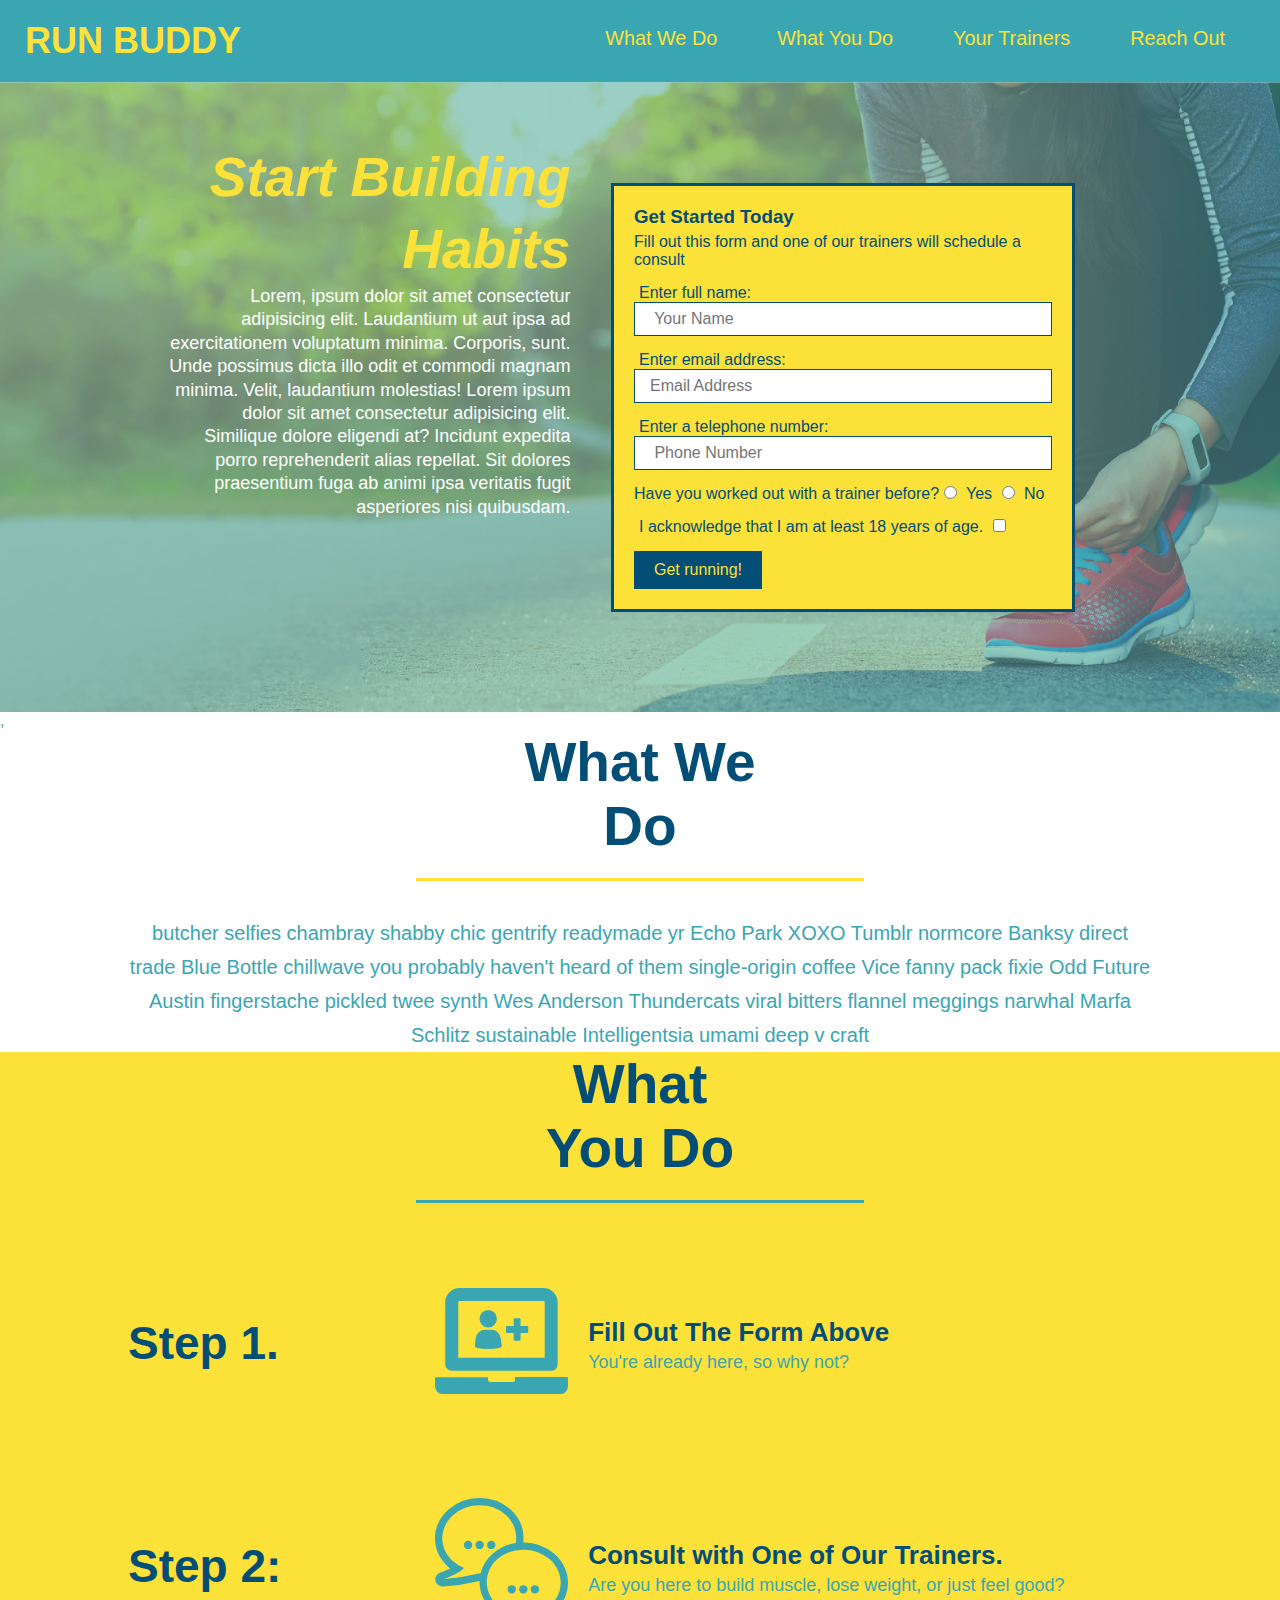
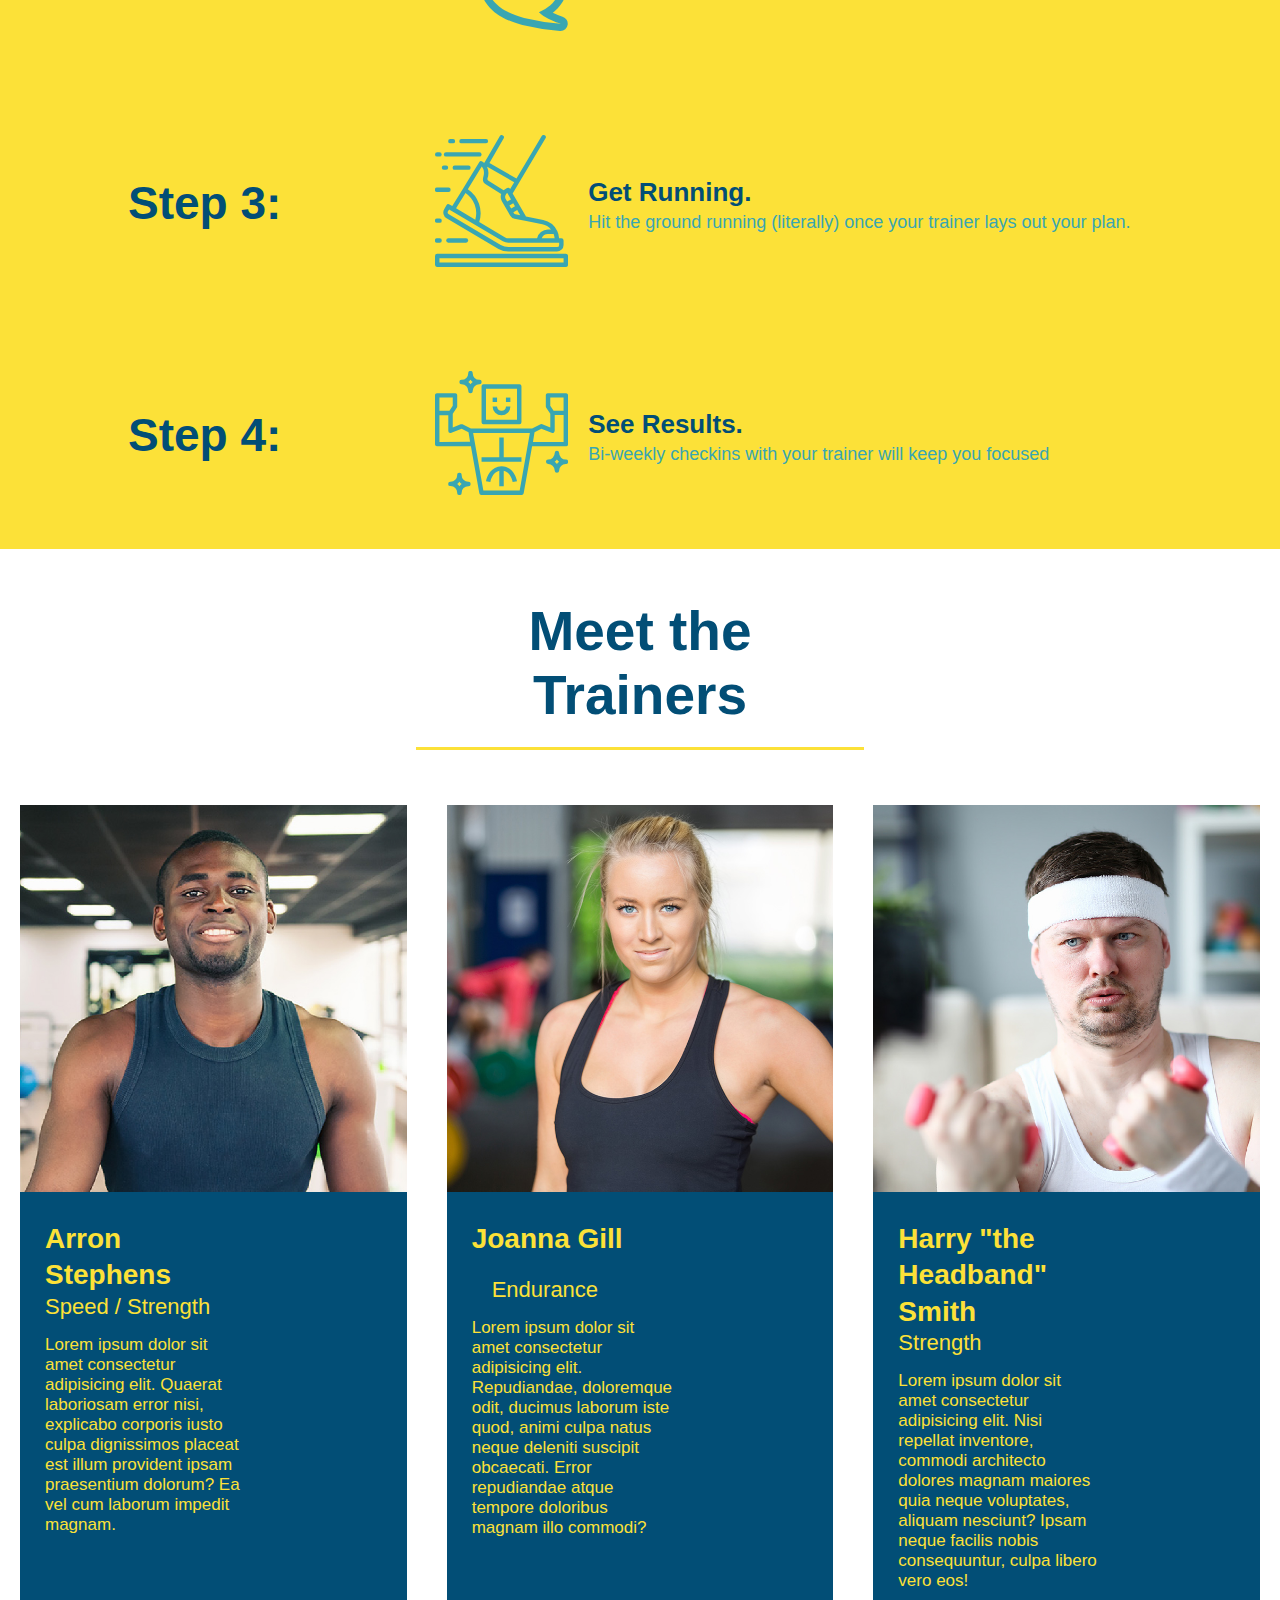
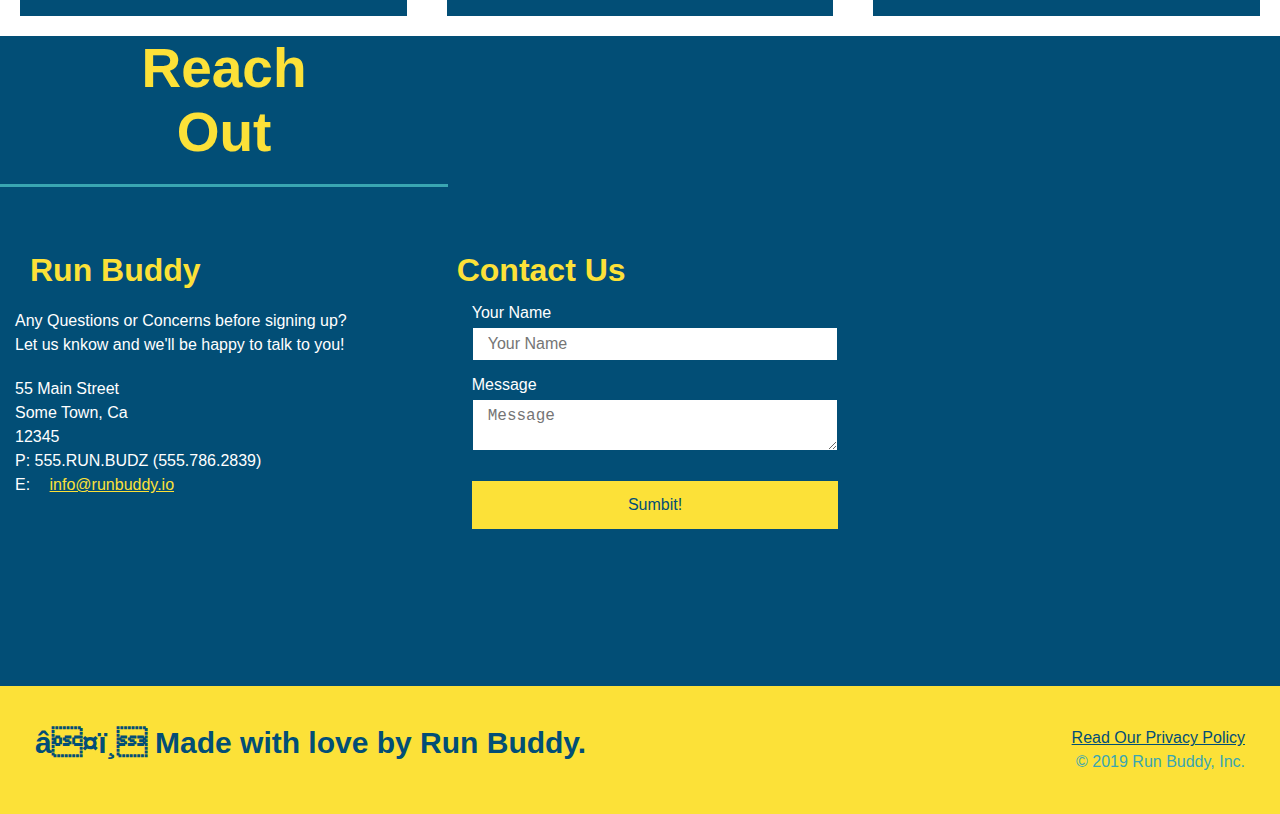
==== index.html @ 7f0b2c59 "finished changes cor CSS" ====
<!DOCTYPE html>

<html lang="en">

<head>

    <link rel="stylesheet" href="./assets/css/style.css" />

    <meta charset="UTF--8" />

    <title>Run Buddy</title>

</head>

<body>

    <!--Navigation-->
    <header>

        <h1> RUN BUDDY</h1>

        <nav>
            
            <ul>

                <!--list item element-->
                <li>
                <!-- Anchor element-->
                     <a href="#what-we-do"> What We Do</a>
                </li>

                <li>
                    <a href="#what-you-do"> What You Do</a>
                </li>

                <li>
                    <a href="#your-trainers">Your Trainers</a>
                </li>
                
                <li>
                    <a href="#reach-out">Reach Out</a>
                </li>

            </ul>

        </nav>

    <!--hero/jumbotron-->
    </header>

    <!--Hero Element-->
    <section class="hero">

            <div class=hero-cta>

                <h2> Start Building Habits</h2> 

                <P>Lorem, ipsum dolor sit amet consectetur adipisicing elit. Laudantium ut aut ipsa 
                    ad exercitationem voluptatum minima. Corporis, sunt. Unde possimus dicta illo odit et commodi magnam minima. Velit, 
                    laudantium molestias! Lorem ipsum dolor sit amet consectetur adipisicing elit. Similique dolore eligendi at? Incidunt
                     expedita porro reprehenderit alias repellat. Sit dolores praesentium fuga ab animi ipsa veritatis fugit asperiores nisi quibusdam.
                </P>

            </div>

        <div class="hero-form">

             <h3>Get Started Today</h3> 

            <p> Fill out this form and one of our trainers will schedule a consult</p>

        <!--Add form element-->
            <formm>

                <label for="name"> Enter full name:</label>

                <input type="text" placeholder=" Your Name" name="name" id="name" class="form-input" required>

                <label for="email">Enter email address:</label>

                <input type="email" placeholder="Email Address" name="email" id="email" class="form-input" required>

                <label for="phone"> Enter a telephone number:</label>

                <input type="tel" placeholder=" Phone Number" name="phone" id="phone"class="form-input" required>
             <p>

                    Have you worked out with a trainer before?
                    <input type="radio" name="trainer-confirm" id="traainer-yes" />
                
                    <label for="trainer-yes">Yes</label>

                    <input type="radio" name="trainer-confirm" id="trainer-no" />

                    <label for="trainer-no">No</label>

            </p>

             <p>
                    
                    <label for="checkbox" >
                    
                    I acknowledge that I am at least 18 years of age.

                    </label>

                    <input type="checkbox" name="18yearsold" id="checkbox" />

            </p>

                <button type="submit">Get running!</button>

            </formm>

        </div>

    </section>
    <!--End of Hero-->


    ,<!--"What we do" section-->
    <section id="what-we-do" class="intro">

        <div class="flex-row">

        <h2 class="section-title primary-border">What We Do</h2>

        </div>

        <div class="flex-row">

            <p> butcher selfies chambray shabby chic gentrify readymade yr Echo Park XOXO Tumblr normcore Banksy direct trade Blue Bottle chillwave you probably haven't heard of them single-origin coffee Vice fanny pack fixie Odd Future Austin fingerstache pickled twee synth Wes Anderson Thundercats viral bitters flannel meggings narwhal Marfa Schlitz sustainable Intelligentsia umami deep v craft
        
            </p>

        </div>
        

    </section>

    <!--"What you do" section-->
    <section id="what-you-do" class="steps">

        <div class="flex-row">

            <h2 class="section-title secondary-border">What You Do</h2>

        </div>  

        <div class="step">

            <h3> Step 1.</h3>

            <div class="step-info">

                <div class="step-img">
                    <img src="./assets/images/step-1.svg" alt="" />
                </div>

                <div class="step-text">
                    <h4>Fill Out The Form Above</h4>

                    <p>You're already here, so why not?</p> 
                </div>

            </div>
        </div>

        <div class="step">

             <h3> Step 2:</h3>

             <div class="step-info">

                <div class="step-img">
                    <img src="./assets/images/step-2.svg" alt="" />
                </div>

                <div class="step-text">

                    <h4>Consult with One of Our Trainers.</h4>

                    <p>Are you here to build muscle, lose weight, or just feel good?</p>
                </div>

            </div>
        </div>

        <div class="step">

            <h3>Step 3:</h3>

            <div class="step-info">

                <div class="step-img">
                    <img src="./assets/images/step-3.svg" alt="" />
                </div>

                <div class="step-text">
                    <h4>Get Running.</h4>
                    <p> Hit the ground running (literally) once your trainer lays out your plan.</p>
                </div>

            </div>
        </div>

        <div class="step">

            <h3>Step 4:</h3> 

            <div class="step-info">

                <div class="step-img">
                     <img src="./assets/images/step-4.svg" alt="" />
                </div>
                
                <div class="step-text">
                    <h4> See Results.</h4>
                    <p>Bi-weekly checkins with your trainer will keep you focused</p>
                </div>

            </div>
        </div>

    </section>

    <!--"meet the Trainers" Section-->
    <section id="your-trainers">

        <div class="flex-row">

             <h2 class="section-title primary-border">Meet the Trainers</h2>

        </div>

        <div class="trainers">
        
                <!--First Trainer-->
                <article class="trainer">

                    <img src="./assets/images/trainer-1.jpg" alt="Arron Stephens in his workout clothes, ready to pump iron" />

                    <div class="trainer-bio">

                        <h3 class="trainer-name"> Arron Stephens</h3>

                        <h4 class="trainer-role"> Speed / Strength</h4>

                        <p>Lorem ipsum dolor sit amet consectetur adipisicing elit. Quaerat laboriosam error nisi, explicabo corporis 
                            iusto culpa dignissimos placeat est illum provident ipsam praesentium dolorum? Ea vel cum laborum impedit magnam.
                        </p>

                    </div>

                </article>

                <article class="trainer">
                <!--Second Trainer--->
                
                <img src="./assets/images/trainer-2.jpg" alt="Joanna Gill cooling off after a workout">

                    <div class="trainer-bio">

                        <h3 class="trainer-name"> Joanna Gill</h3>

                        <h4 class="trainer role">Endurance</h4>

                        <p> Lorem ipsum dolor sit amet consectetur adipisicing elit. Repudiandae, doloremque odit, ducimus laborum iste quod, animi 
                            culpa natus neque deleniti suscipit obcaecati. Error repudiandae atque tempore doloribus magnam illo commodi?
                        </p>

                    </div>

                    

                </article>

                <!--Third Trainer-->
                <article class="trainer">

                    <img src="./assets/images/trainer-3.jpg" alt="Harry Smith wearing a headband and lifting comically small pink weights" />

                    <div class="trainer-bio">

                        <h3 class="trainer-name"> Harry "the Headband" Smith</h3>

                        <h4 class="trainer-role">Strength</h4>

                        <p>
                            Lorem ipsum dolor sit amet consectetur adipisicing elit. Nisi repellat inventore, commodi architecto dolores magnam maiores
                            quia neque voluptates, aliquam nesciunt? Ipsam neque facilis nobis consequuntur, culpa libero vero eos!
                        </p>
            
                    </div>

                </article>

        </div>        

            </section>

    <!--"reach out" section-->


    <section id="reach-ouut" class="contact">

     <h2 class="section-title secondary-border">Reach Out</h2>

        <div class="contact-info">

            <div>

                <h3>Run Buddy</h3>
                <p> Any Questions or Concerns before signing up?
                <br/>
                Let us knkow and we'll be happy to talk to you!
                </p>

                <address id="reach-out">

                55 Main Street <br/>
                 Some Town, Ca <br/>
                12345 <br/>
                 P: 555.RUN.BUDZ (555.786.2839)<br/>
                 E: <a href="mailto:info@runbuddy.io">info@runbuddy.io</a>
                
                </address>

            </div>

            <div class="contact-form">
                <h3>Contact Us</h3>
                <form>
                    <Label for="contact-name">Your Name</Label>                      
                    <input type="text" id="contact-name" placeholder="Your Name">

                    <label for="contact-message">Message</label>
                    <textarea id="contact-messae" placeholder="Message"></textarea>
                    
                    <button type="submit">Sumbit!</button>

                </form>

            </div>

            <div>
                
            <iframe src="https://www.google.com/maps/embed?pb=!1m18!1m12!1m3!1d3147.108155837424!2d-120.42364418489662!3d37.92790367973187!2m3!1f0!2f0!3f0!3m2!1i1024!2i768!4f13.1!3m3!1m2!1s0x8090c49129b6ac57%3A0xb56c7eb95a2cd8bd!2sMain%20St%2C%20California%2095327!5e0!3m2!1sen!2sus!4v1603903522356!5m2!1sen!2sus"  frameborder="0" style="border:0;" allowfullscreen="" aria-hidden="false" tabindex="0"></iframe>
                
            </div>

         </div>

    </section>
</div>
    
    <!--footer-->
    <footer class="footer">

        <h2>❤️ Made with love by Run Buddy.</h2>

        <div>
            
            <a href="./privacy-policy.html">Read Our Privacy Policy</a><br />
            &copy; 2019 Run Buddy, Inc.

        </div>

    </footer>



</body>

</html>
---- assets/css/style.css ----
*{
    margin:0;
    padding:0;
    box-sizing: border-box;
}

body {/* more on this crazy alphanumerical value in a minute! */
    color: #39a6b2;
    font-family: Arial, Helvetica, sans-serif;}

header {
    padding:20px 25px;
    background-color: #39a6b2;
    display: flex;
    justify-content: space-between;
    flex-wrap:  wrap;}

header h1 {
    font-weight: bold;
    font-size: 36px;
    color: #fce138;
    margin: 0;}


header a{
    text-decoration:none; /* prevents the underlining of text */
    color:#fce138;}

header nav {
    margin: 7px 0;}

header nav ul{
    display: flex;
    flex-wrap:wrap;
    justify-content: space-between;
    align-items: center;
    list-style: none;
}

 header nav ul li a{
     margin:0 30px;
     font-weight: lighter;
     font-size: 1.55vw}   

footer {
         background: #fce138;
         width: 100%;
         padding: 40px 35px;
         display: flex;
         justify-content: space-between;
         flex-wrap: wrap;
         }


footer h2{
    color:#024e76;
    font-size:30px;
    margin:0;}

footer div{
    line-height: 1.5;
    text-align: right;}

footer a {
    color: #024e76;}

/* Hero style sheet start*/
.hero {
    padding: 60px;
    background-image: url("../images/hero-bg.jpg");
    background-size: cover;
    background-position: center;
    display: flex;
    justify-content: center;
    flex-wrap: wrap;}
    
.hero-cta {
    width: 35%;
    text-align: right;
    color: #fff;
    font-size: 18px;
    line-height: 1.3;
}

.hero-cta h2{
    font-style: italic;
    font-size:  55px;
    color:#fce138;
}

.flex-row{
    display:flex;
}

.hero-form{
  border: 3px solid #024e76;
  background-color: #fce138;
  padding: 20px;
  color: #024e76;
  width: 40%;
  margin: 3.5%}

.hero-form-h3{
    font-size: 24px;
    margin: 0;}

.hero-form p{
    margin:5px 0 15px 0;}

.hero-form label{
    margin:0 5px;}

.form-input{
    border: 1px solid #024e76;
    display: block;
    padding: 7px 15px;
    font-size: 16px;
    color: 024e76;
    width: 100%;
    margin-bottom: 15px;}

    .hero-form button {
        color:#fce138;
        background-color: #024e76;
        border: none;
        padding: 10px 20px;
        font-size: 16px;}


/*Hero style End*/


.intro p{
    line-height: 1.7;
    color: #39a6b2;
    width: 80%;
    font-size: 20px;
    margin: 0 auto;
    text-align: center;
}

.steps {
    background: #fce138;
}

.section-title {
    font-size:55px;
    color:#024e76;
    margin-bottom: 35px;
    padding: 0 100px 20px 100px;
    padding-bottom: 20px;
    text-align: center;
    margin: 0 auto 35px auto;
    display: inline-block;
    border-bottom: 3px solid;
    width: 35%;
}

.section-title h2{
    text-align: center;
}


.primary-border {
    border-color:#fce138;

}

.secondary-border {
    border-color: #39a6b2;
}

.step{
    margin: 50px auto;
    padding-bottom: 50px;
    width: 80%;
    border-bottom: 50px;
    display: flex;
    flex-wrap: wrap;
    align-items: center;
    justify-content: space-between;
}

.step-info{
    flex: 2 70%;
    display: flex;
    flex-wrap: wrap;
    align-items: center;
}

.step-img {
    flex:1 12%;
    margin-right: 20px;
}

.step-img img {
    max-width: 100%;
}

.step-text{
    flex: 12;
}

.step h3 {
    color: #024e76;
    font-size: 46px;
    flex: 1 30%;
}

.step-text p{
    color: #39a6b2;
    font-size: 18px;
}

.step-text h4 {
    font-size: 26px;
    line-height: 1.5;
    color: #024e76;
}


.trainers{
    width: 100%;
    margin: 0 auto;
    display: flex;
    flex-wrap: wrap;
    justify-content: space-around;
}


.trainer {
    margin: 20px;
    background: #024e76;
    color: #fce138;
    flex: 1;
}

.trainer img {
    width: 100%;

}

.trainer-bio {
    padding: 25px;
    width: 65%;

}

.text-left {
    text-align: left;
}

.text-right {
    text-align: right;
}

.trainer-bio h3 {
    font-size: 28px;
    line-height: 1.3;
}

.trainer-bio h4 {
        font-weight: lighter;
        font-size: 22px;
        margin-bottom: 15px;
}

.trainer-bio p{
        font-size: 17px;
}
/* REACH OUT STYLES START */

.contact {
    background: #024e76;
}

.contact h2 {
    color:#fce138;
}

.contact-info{
    display: flex;
    justify-content: space-between;
    flex-wrap: wrap;
}

.contact-info  * {
    flex: 1;
    margin: 15px;
}


.contact-info iframe {
        height: 400px;

}

.contact-info div{
    color: white;
}

.contact-info h3 {
    color:#fce138;
    font-size: 32px;
}

.contact-info p, .contact-info address {
    margin: 20px 0;
    line-height: 1.5;
    font-size: 16px;
    font-style: normal;
}

.contact-form input, .contact-form textarea{
        border: 1px solid #024e76;
        display: block;
        padding: 7px 15px;
        font-size: 16px;
        color: #024e76;
        width: 100%;
        margin-bottom: 15px;
        margin-top: 5px;
}

.contact-form button {
    width: 100%;
    border: none;
    background: #fce138;
    color: #024e76;
    text-align: center;
    padding: 15px 0;
    font-size: 16px;
    

}


.contact-info a {
    color:#fce138;
}



/* REACHO OUT STYLES END*/
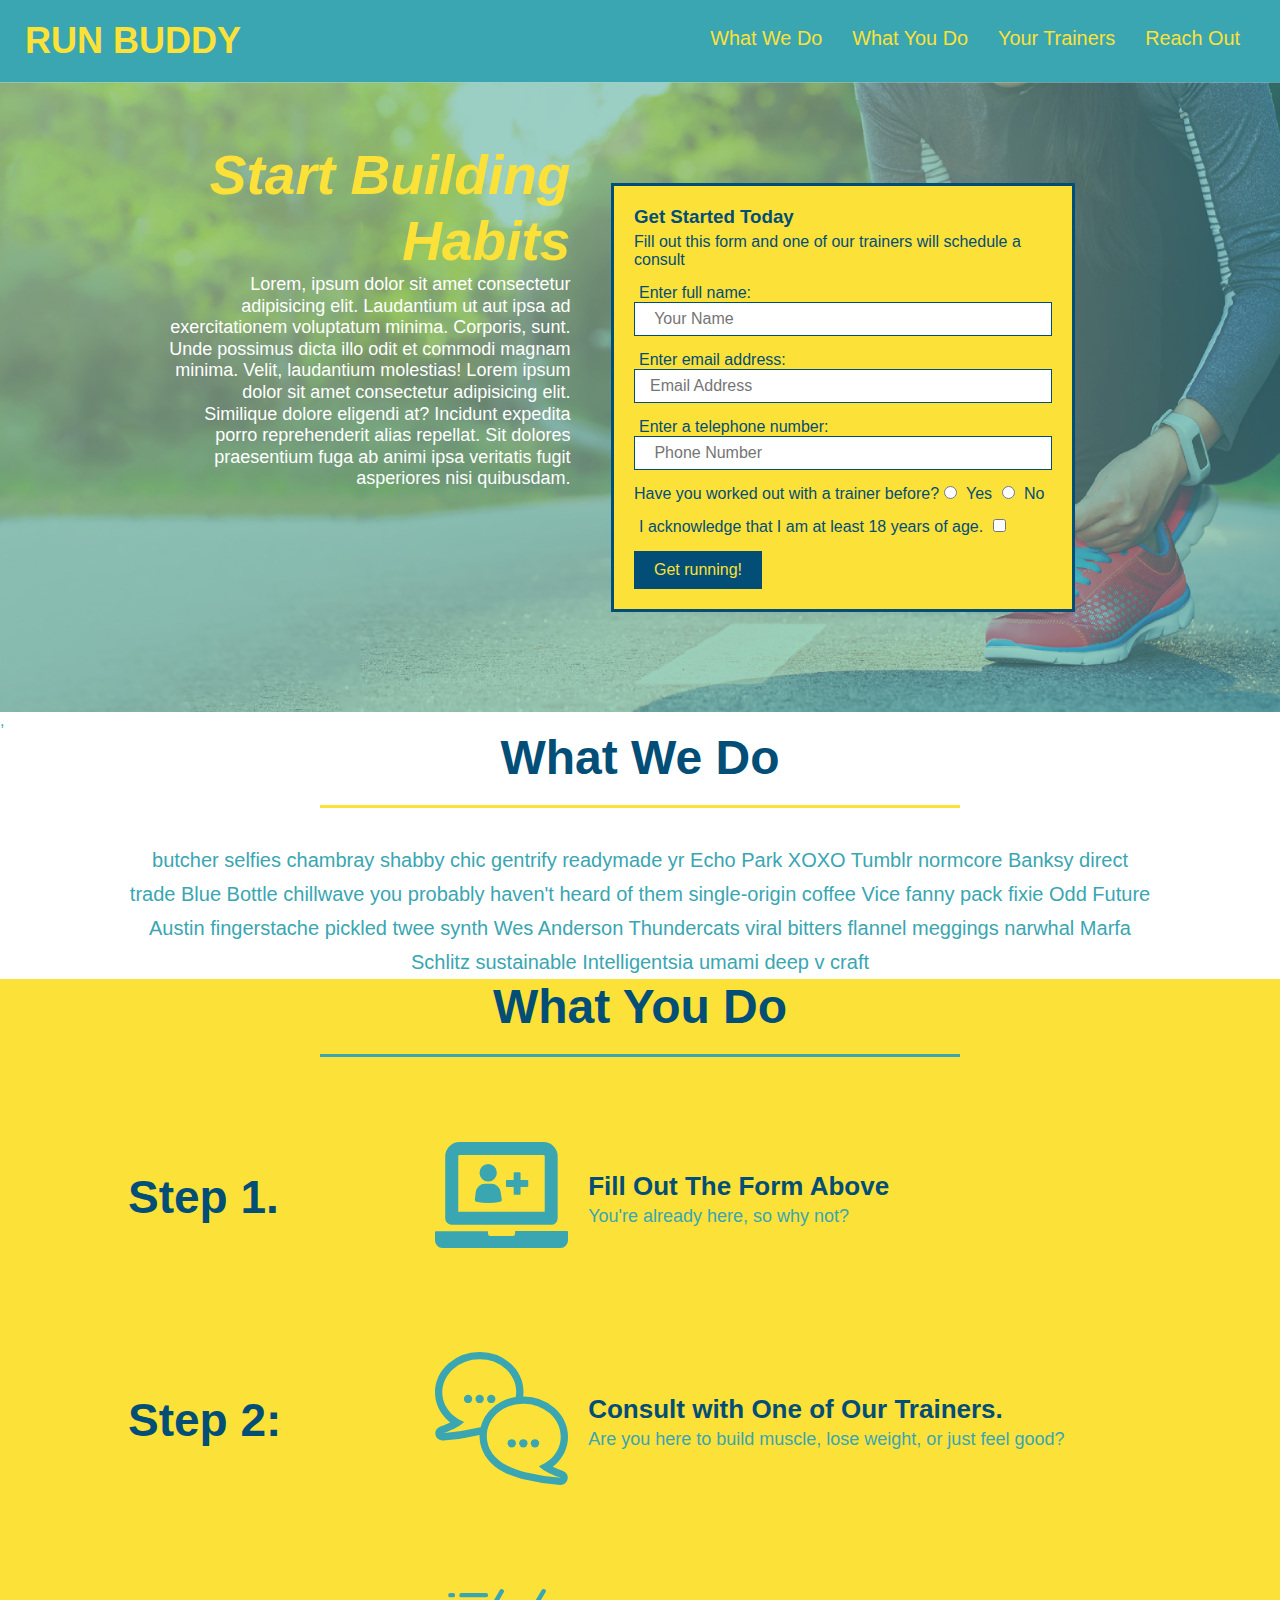
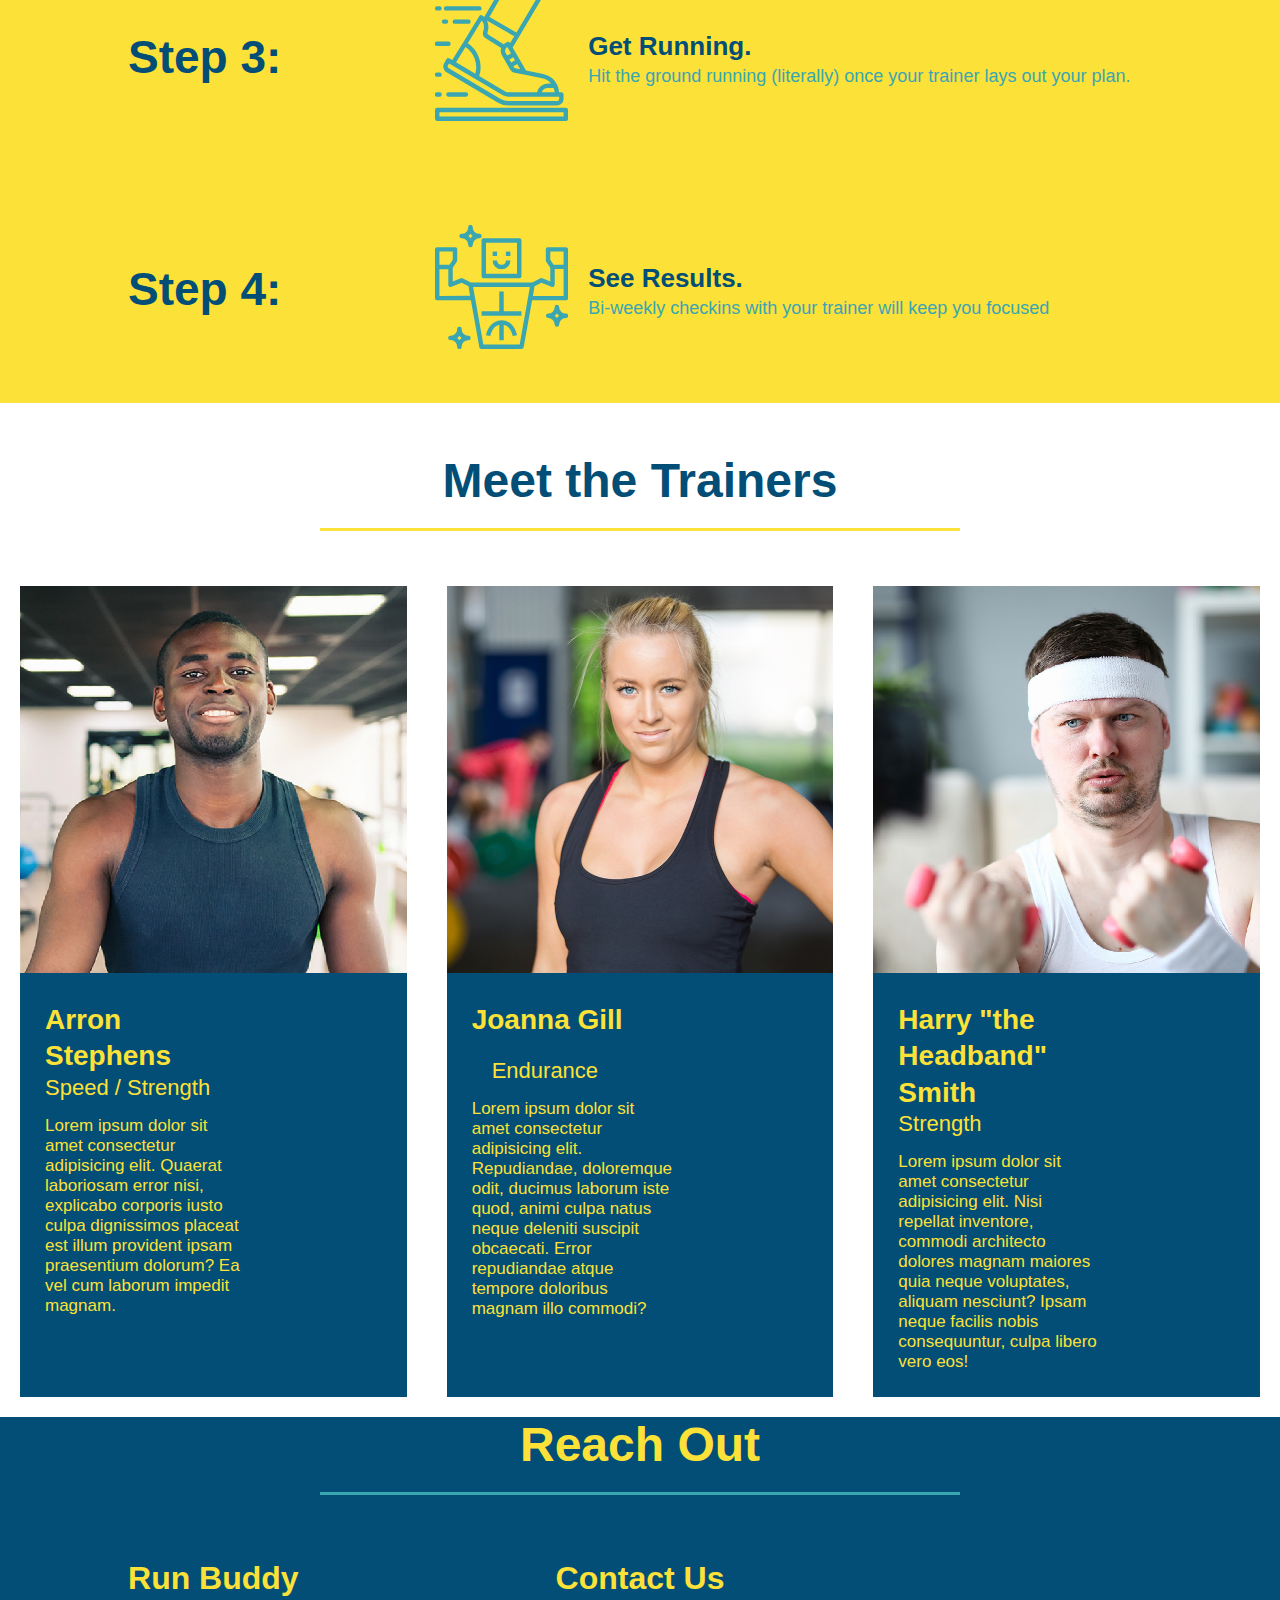
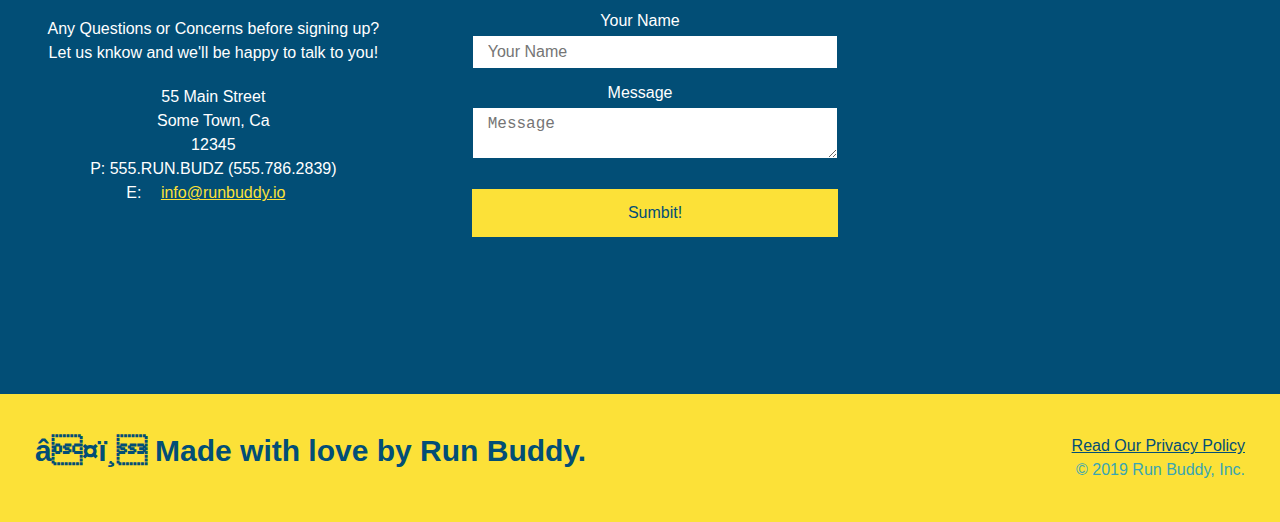
==== commit deb74e39: "Now formated for phones" ====
--- a/index.html
+++ b/index.html
@@ -7,6 +7,9 @@
     <link rel="stylesheet" href="./assets/css/style.css" />
 
     <meta charset="UTF--8" />
+
+    <meta name="viewport" content="width=device-width, initial-scale=1.0" >
+    
 
     <title>Run Buddy</title>
 
@@ -304,7 +307,7 @@
 
     <section id="reach-ouut" class="contact">
 
-     <h2 class="section-title secondary-border">Reach Out</h2>
+        <h2 class="section-title secondary-border">Reach Out</h2>
 
         <div class="contact-info">
 
--- a/assets/css/style.css
+++ b/assets/css/style.css
@@ -38,7 +38,7 @@
 }
 
  header nav ul li a{
-     margin:0 30px;
+     padding: 10px 15px;
      font-weight: lighter;
      font-size: 1.55vw}   
 
@@ -72,14 +72,15 @@
     background-position: center;
     display: flex;
     justify-content: center;
-    flex-wrap: wrap;}
+    flex-wrap: wrap;
+    align-items: flex-start}
     
 .hero-cta {
     width: 35%;
     text-align: right;
     color: #fff;
     font-size: 18px;
-    line-height: 1.3;
+    line-height: 1.2;
 }
 
 .hero-cta h2{
@@ -144,7 +145,7 @@
 }
 
 .section-title {
-    font-size:55px;
+    font-size:48px;
     color:#024e76;
     margin-bottom: 35px;
     padding: 0 100px 20px 100px;
@@ -153,13 +154,8 @@
     margin: 0 auto 35px auto;
     display: inline-block;
     border-bottom: 3px solid;
-    width: 35%;
-}
-
-.section-title h2{
-    text-align: center;
-}
-
+    width: 50%;
+}
 
 .primary-border {
     border-color:#fce138;
@@ -272,10 +268,12 @@
 
 .contact {
     background: #024e76;
+    text-align: center;
 }
 
 .contact h2 {
     color:#fce138;
+    text-align: center; /* I added this to fix Reach out not being centered. Its not firing from section title for some reason*/
 }
 
 .contact-info{
@@ -334,11 +332,120 @@
 
 }
 
-
 .contact-info a {
     color:#fce138;
 }
 
 
-
-/* REACHO OUT STYLES END*/+/* Media Queries*/
+
+/* 980*/
+@media screen and (max-width: 980px) {
+    header{
+        padding: bottom 0;justify-content: center;
+
+}
+
+header h1{ 
+    width:100%;
+    text--align: center;
+}
+
+header nav ul{
+    margin-top: 20px;
+    width: 100%;
+    justify-content: center;
+
+}
+
+header nav ul li a{
+    font-size:20px;
+
+}
+
+footer h2, footer div{
+    text-align: center;
+    width: 100%;
+}
+
+.hero-cta, .hero-form{
+    width: 100%;
+}
+
+.hero-cta{ 
+    text-align: center;
+
+}
+
+.section-title {
+    width: 80%;
+}
+
+.trainer {
+    flex: 0 70%;
+}
+
+.contact-info iframe{
+    flex: 1 100%;
+}}
+
+/*768*/
+@media screen and (max-width: 768px) {
+    section {
+        padding : 30px 15px;
+    }
+
+    .step h3 {
+        flex: 1 100%;
+        text-align: center;
+    }
+
+    .step-info{
+        flex: 2 100%;
+        text-align: center;
+        justify-content: center;
+    }
+
+    .step-img{
+        flex: 0 32%;
+        margin-right: 0;
+        margin-top: 15px;
+        margin-bottom: 15px;
+    }
+
+    .step-text{
+        flex: 100%;
+    }
+}
+
+
+
+@media screen and (max-width: 575px) {
+    .hero-form button {
+        width: 100%;
+      }
+    
+      .section-title {
+        width: 95%;
+      }
+    
+      .intro p {
+        width: 100%;
+      }
+    
+      .trainer {
+        flex: 0 100%;
+      }
+    
+      .contact-info {
+        text-align: center;
+      }
+    
+      .contact-info > * {
+        flex: 0 100%;
+      }
+
+      .contact-form {
+        order: 3;
+      }
+    }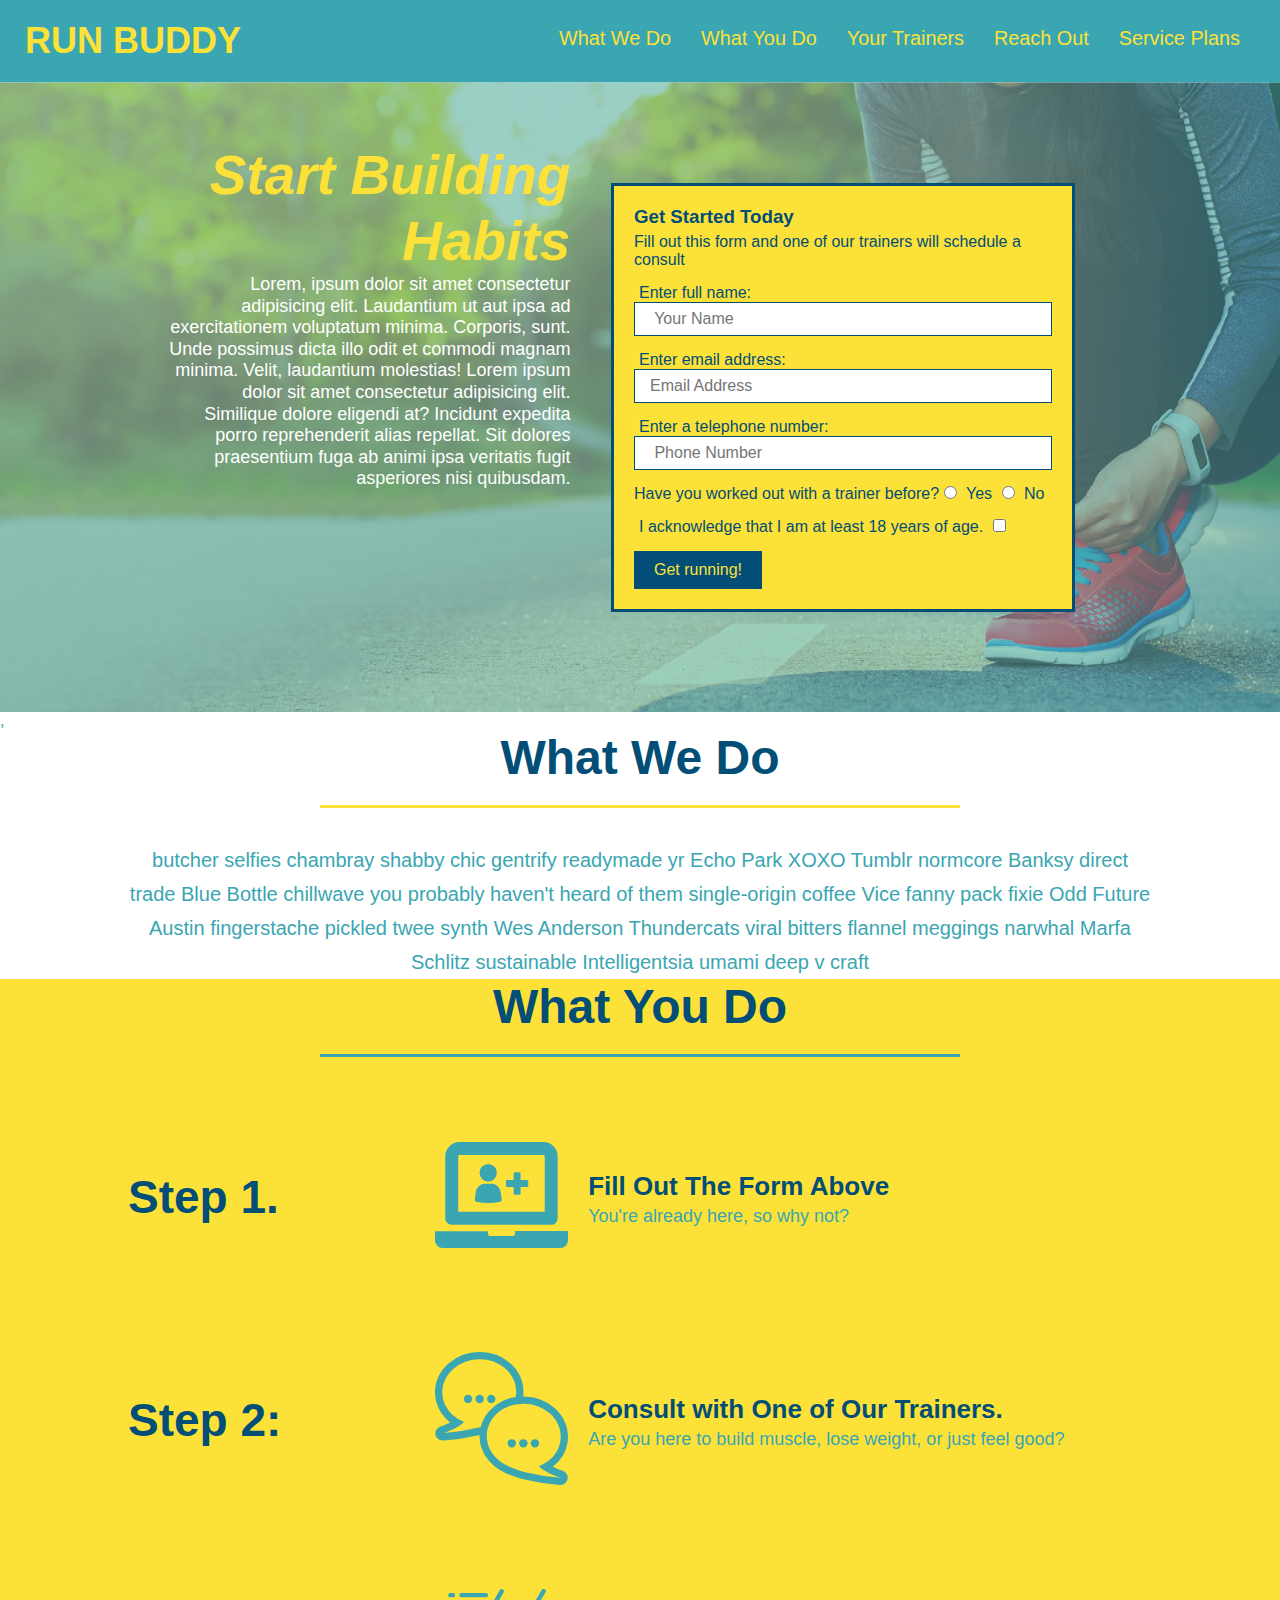
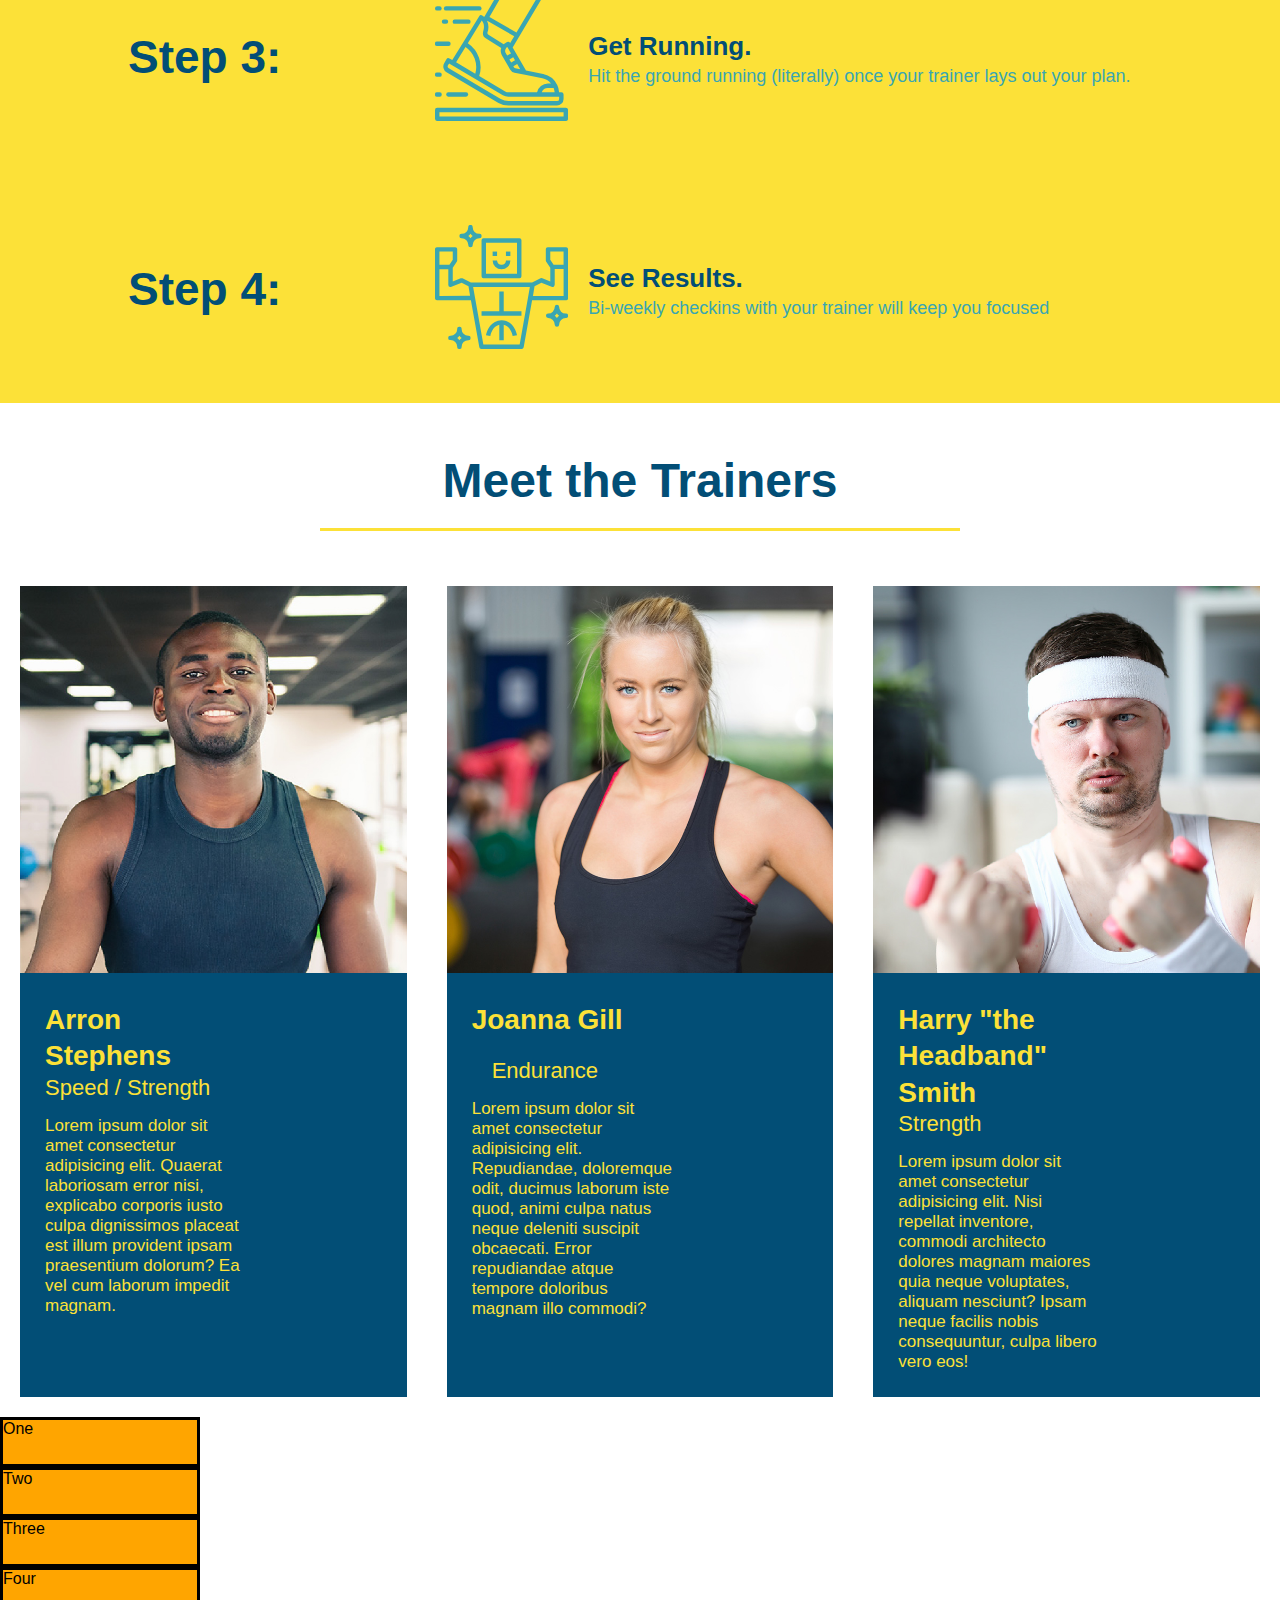
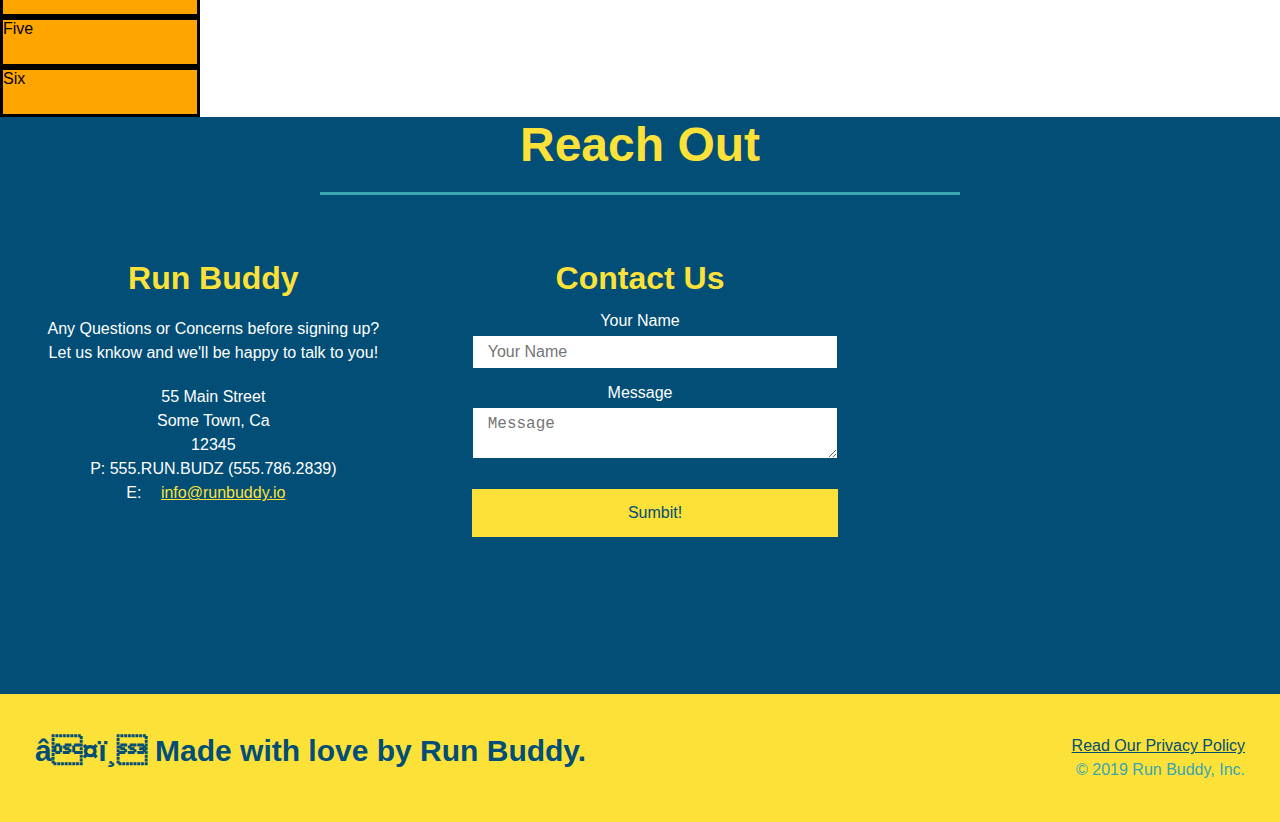
==== commit 747b1b5b: "added Grid example" ====
--- a/index.html
+++ b/index.html
@@ -42,6 +42,10 @@
                 
                 <li>
                     <a href="#reach-out">Reach Out</a>
+                </li>
+
+                <li>
+                    <a href="#service-plans">Service Plans</a>
                 </li>
 
             </ul>
@@ -303,7 +307,24 @@
             </section>
 
     <!--"reach out" section-->
-
+<!--CSS Grid -->
+
+<section id="service-plans" class="services">
+
+<div class="service-grid-container">
+    
+        <div class="service-grid-item">One</div>
+        <div class="service-grid-item">Two</div>
+        <div class="service-grid-item">Three</div>
+        <div class="service-grid-item">Four</div>
+        <div class="service-grid-item">Five</div>
+        <div class="service-grid-item">Six</div>
+
+</div>
+
+
+
+</section>
 
     <section id="reach-ouut" class="contact">
 
--- a/assets/css/style.css
+++ b/assets/css/style.css
@@ -336,6 +336,22 @@
     color:#fce138;
 }
 
+/*CSS Grid*/
+.service-grid-container{
+    display:grid;
+}
+
+.service-grid-item {
+    width: 200px;
+    height: 50px;
+    background-color: orange;
+    border: solid;
+    color: black;
+    
+}
+
+/* End of Grid*/
+
 
 /* Media Queries*/
 
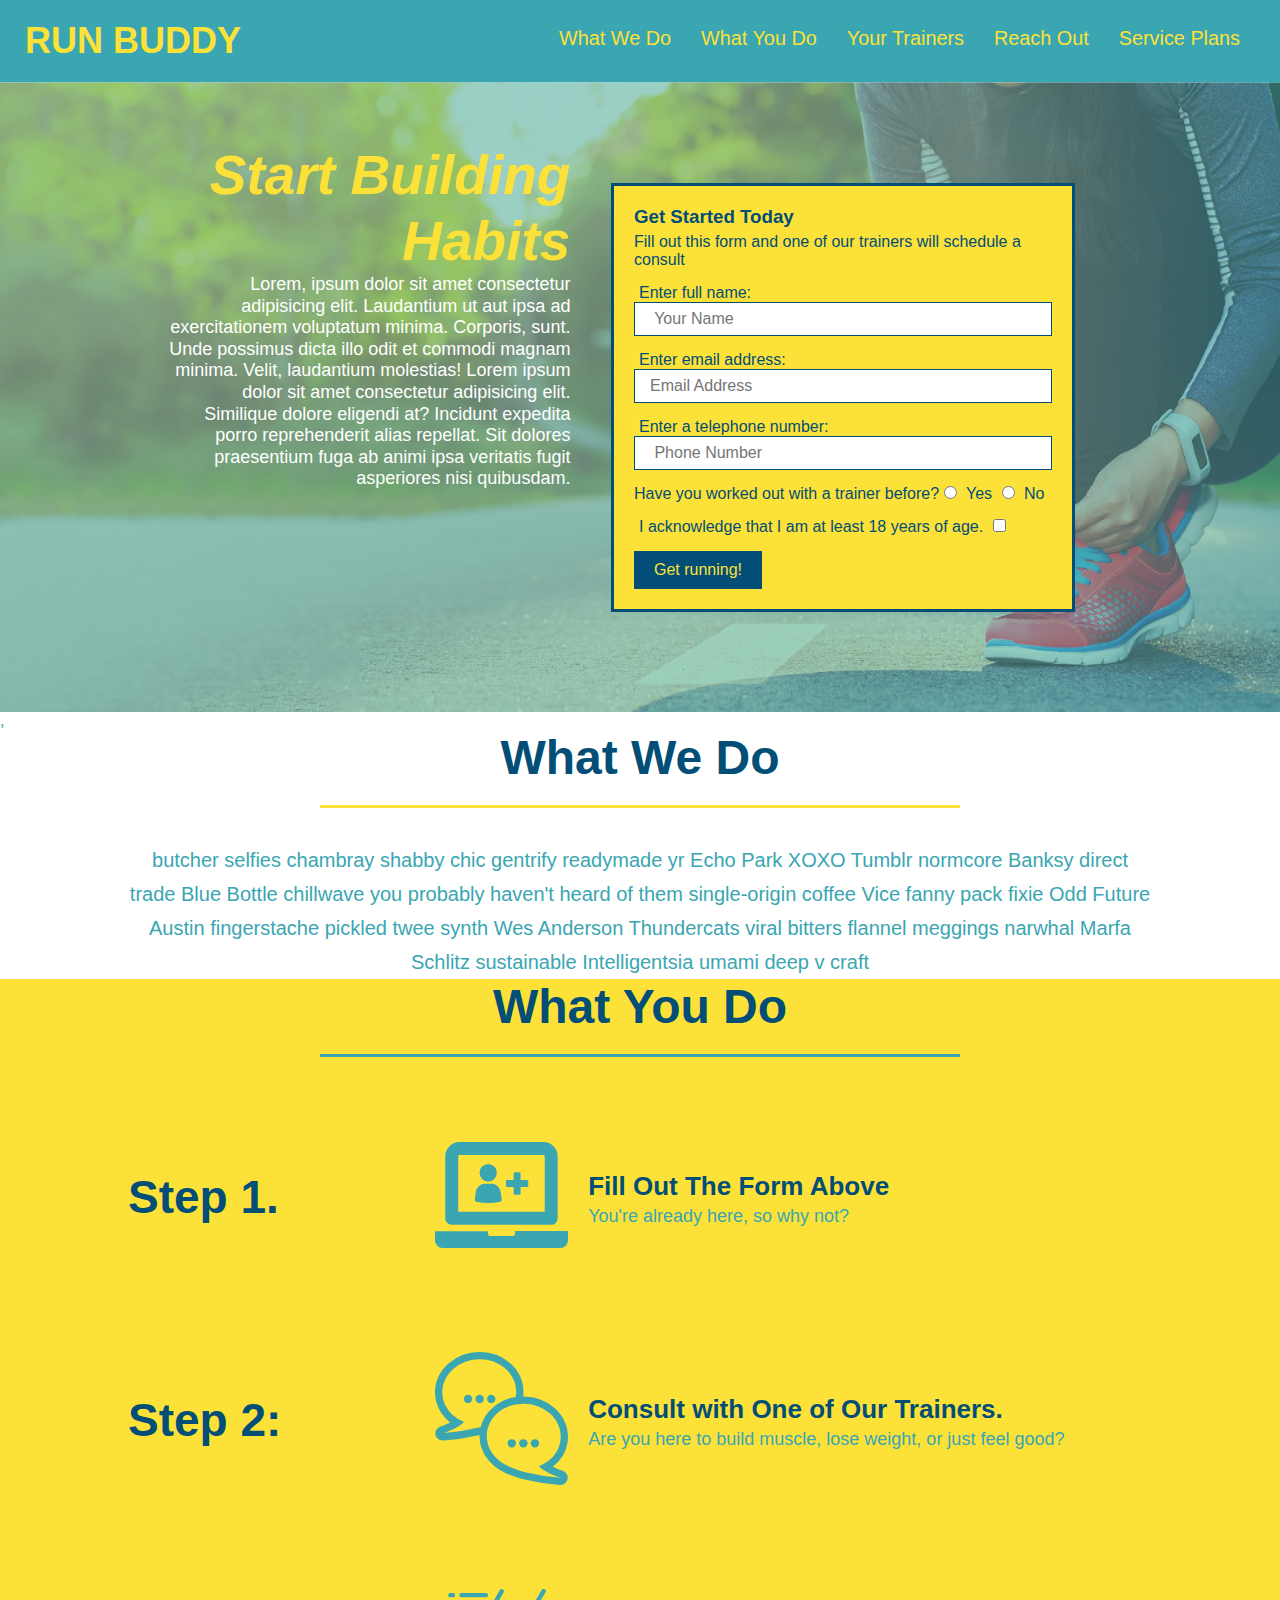
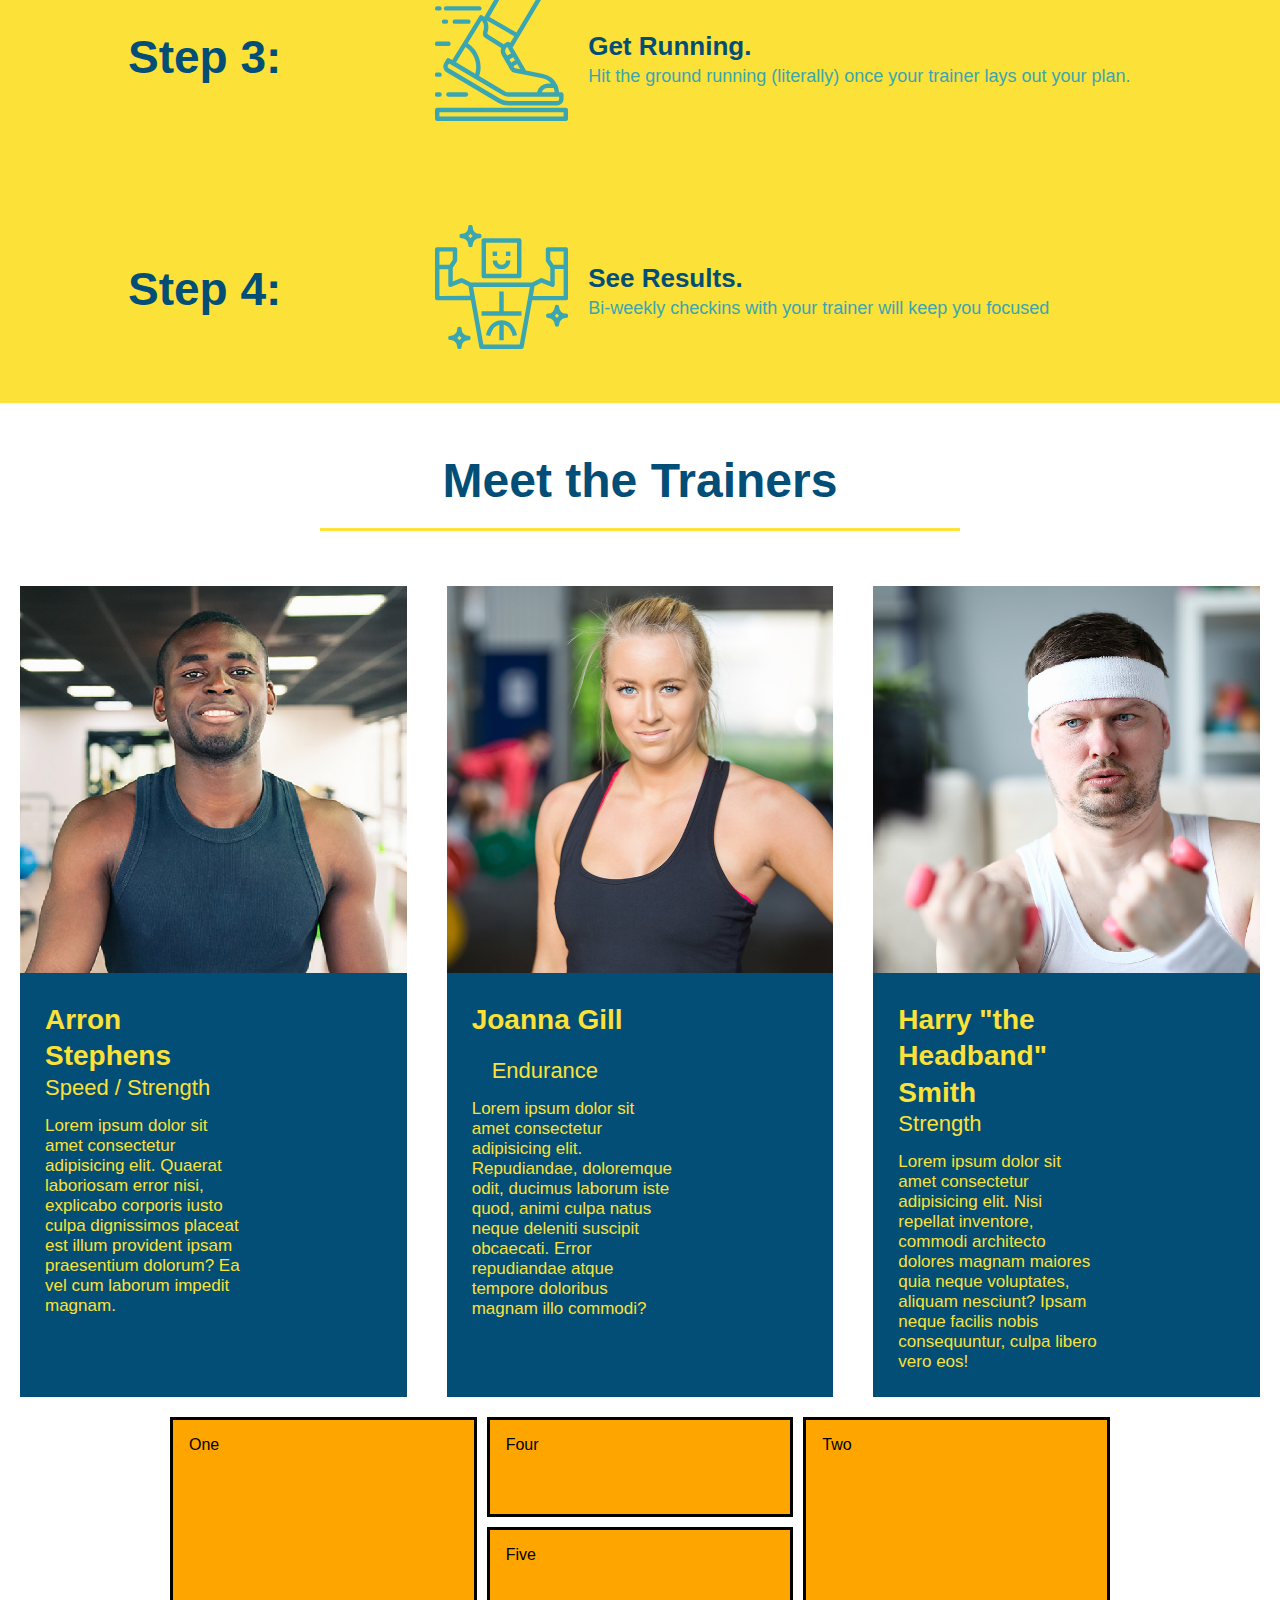
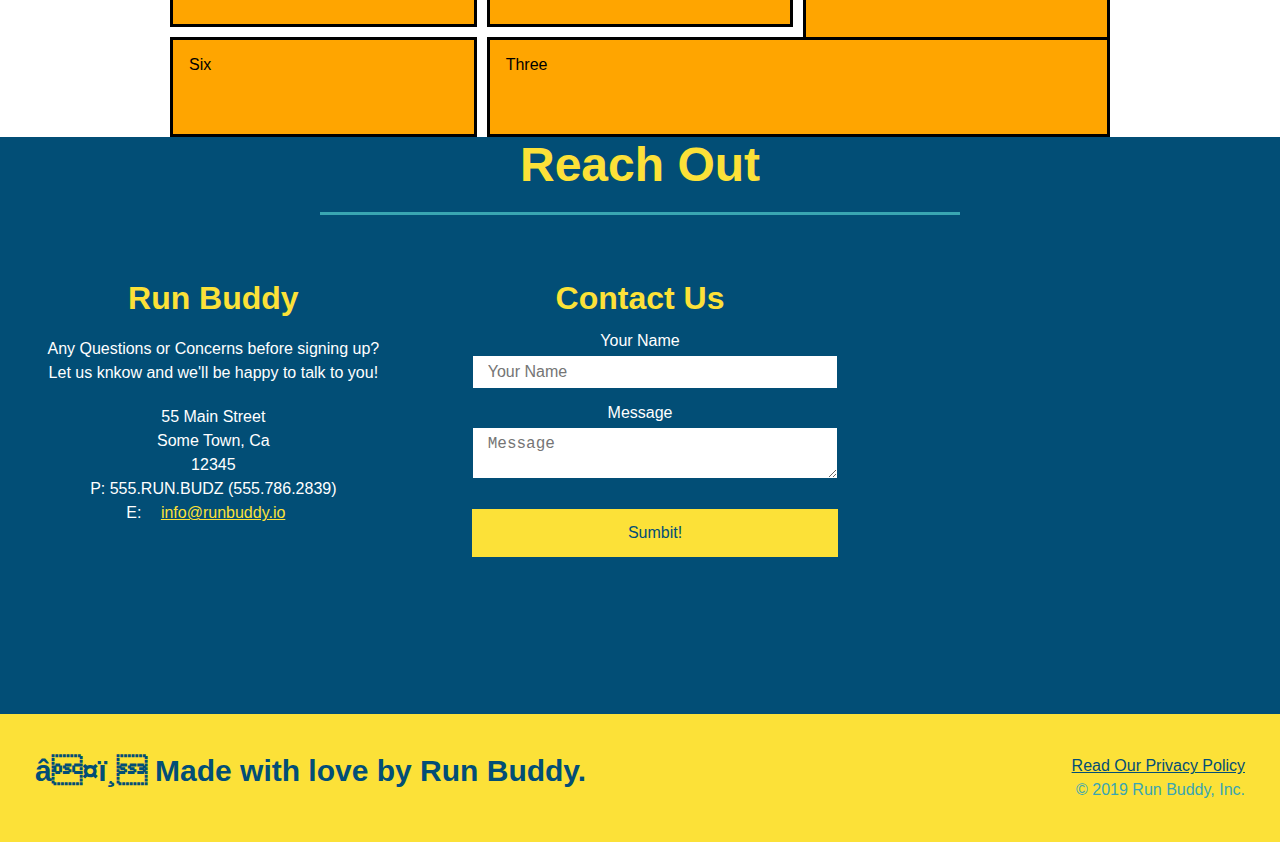
==== commit 4fb8e8d6: "example of grid" ====
--- a/index.html
+++ b/index.html
@@ -312,13 +312,13 @@
 <section id="service-plans" class="services">
 
 <div class="service-grid-container">
-    
-        <div class="service-grid-item">One</div>
-        <div class="service-grid-item">Two</div>
-        <div class="service-grid-item">Three</div>
-        <div class="service-grid-item">Four</div>
-        <div class="service-grid-item">Five</div>
-        <div class="service-grid-item">Six</div>
+
+        <div class="service-grid-item box1">One</div>
+        <div class="service-grid-item box2">Two</div>
+        <div class="service-grid-item box3">Three</div>
+        <div class="service-grid-item box4">Four</div>
+        <div class="service-grid-item box5">Five</div>
+        <div class="service-grid-item box6">Six</div>
 
 </div>
 
--- a/assets/css/style.css
+++ b/assets/css/style.css
@@ -338,17 +338,41 @@
 
 /*CSS Grid*/
 .service-grid-container{
-    display:grid;
+   max-width: 940px;
+   margin: 0 auto;
+   display: grid;
+   grid-template-columns: repeat(3, 1fr);
+   grid-template-rows: repeat(3, 100px);
+   grid-gap: 10px;
+
+
 }
 
 .service-grid-item {
-    width: 200px;
-    height: 50px;
     background-color: orange;
     border: solid;
+    padding: 1em;
     color: black;
-    
-}
+
+}
+
+.box1{
+    grid-column: 1/ span 1;
+    grid-row: 1/ span 2;
+}
+
+.box2 {
+    grid-column: 3/4;
+    grid-row: 1/-1;
+
+}
+
+.box3{
+    grid-column: 2/ span 2;
+    grid-row: 3/ span 1;
+}
+
+
 
 /* End of Grid*/
 
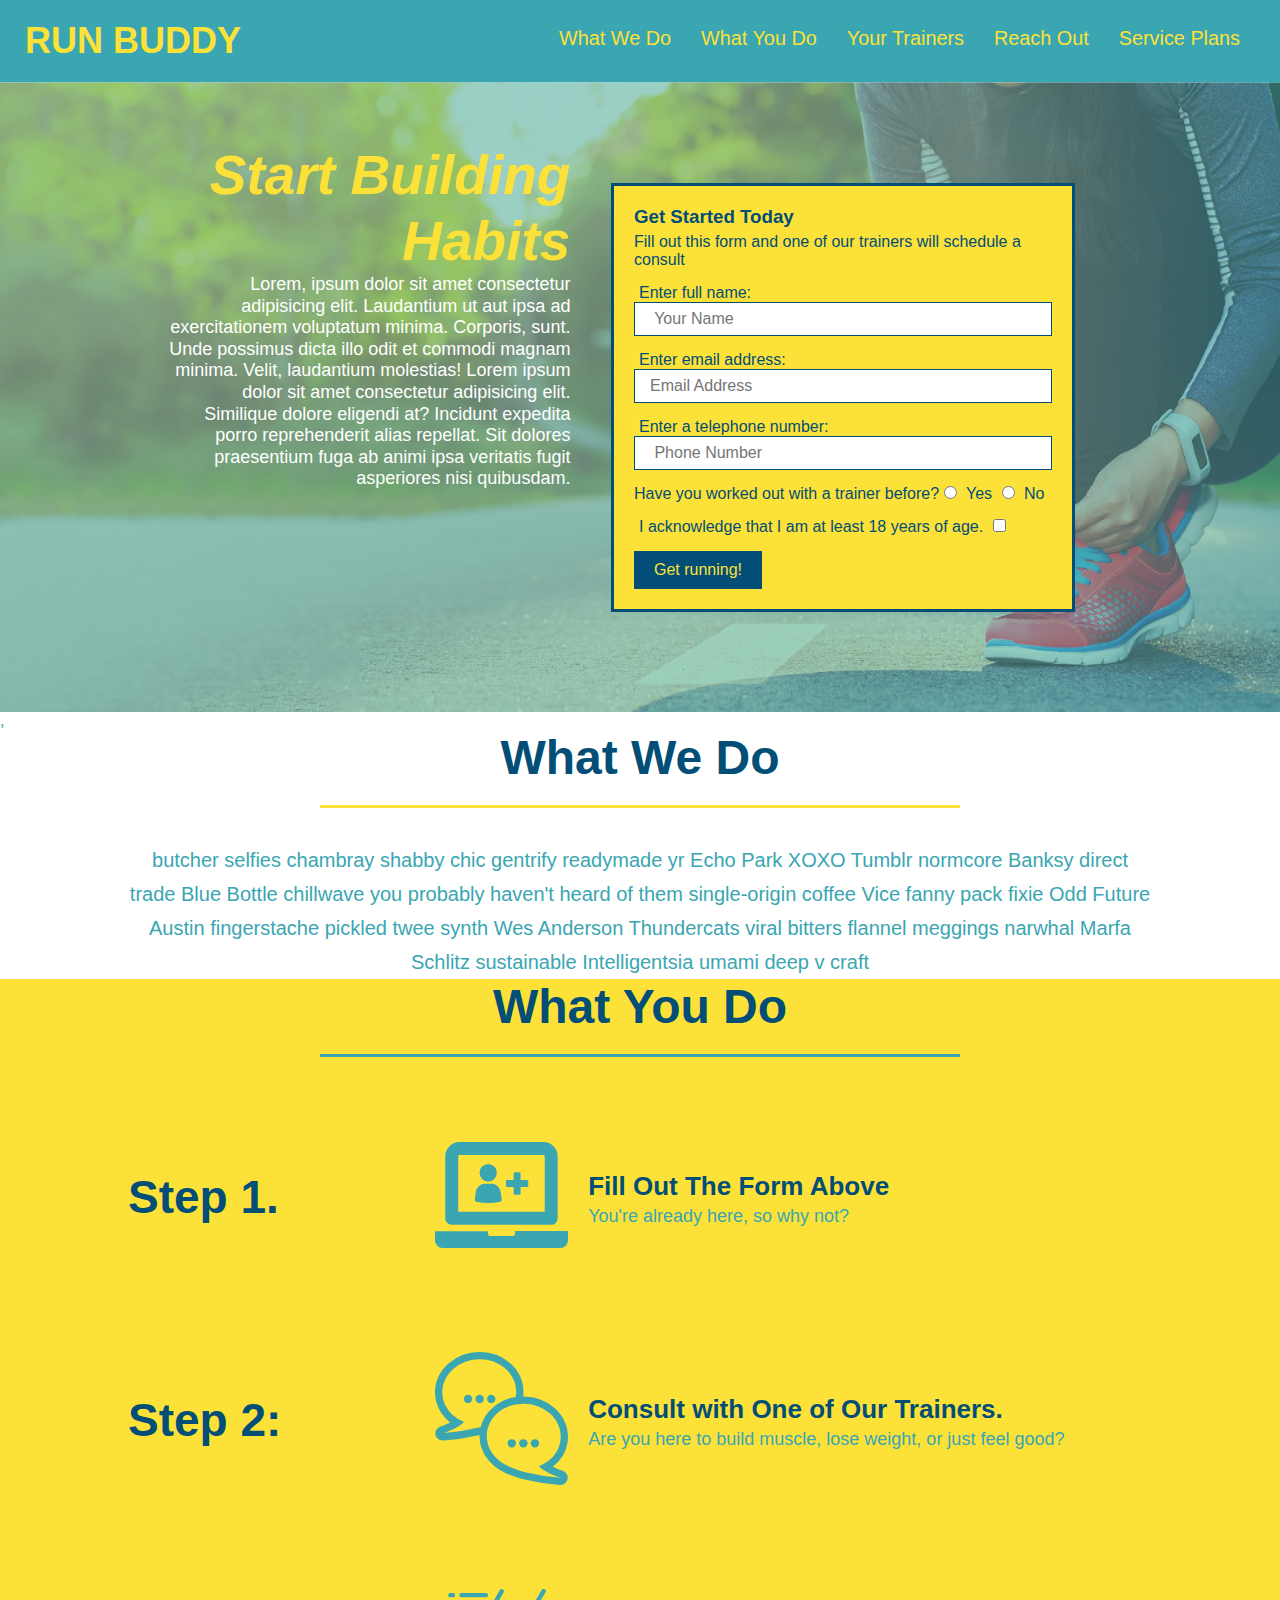
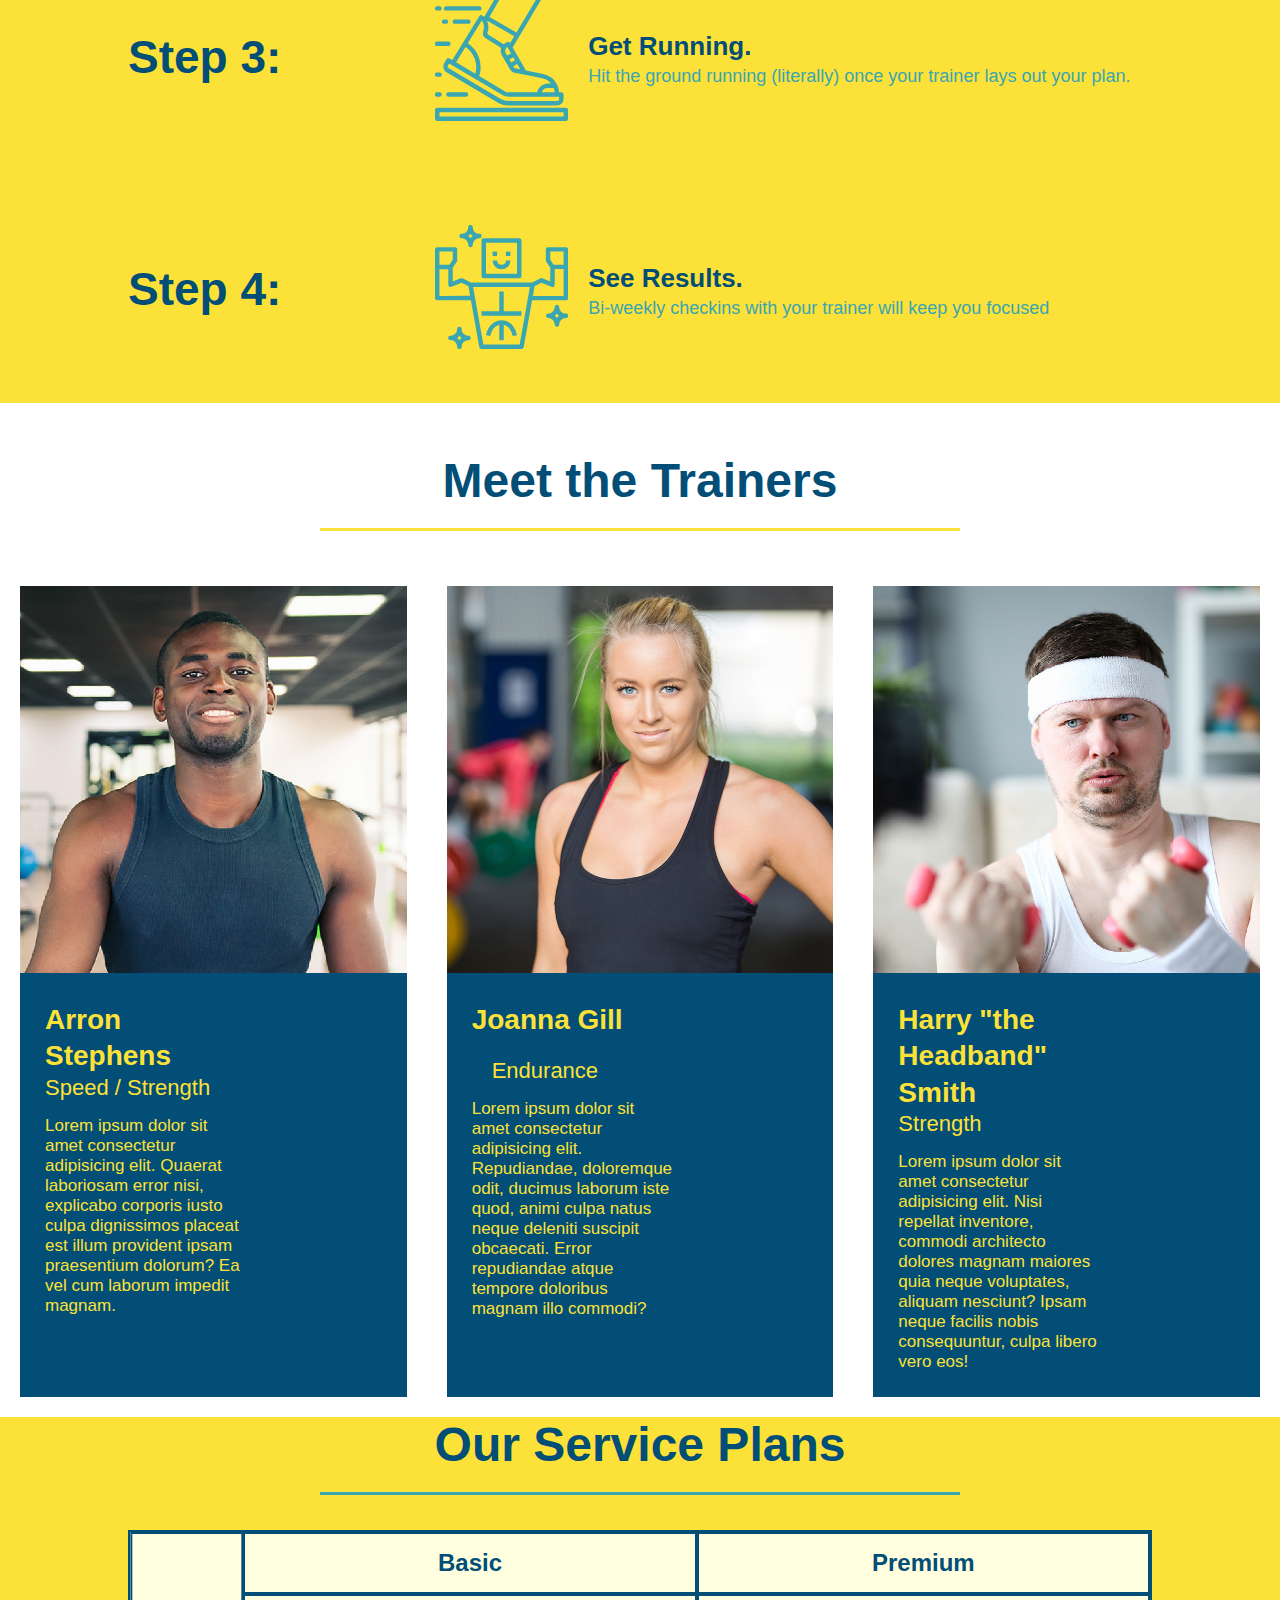
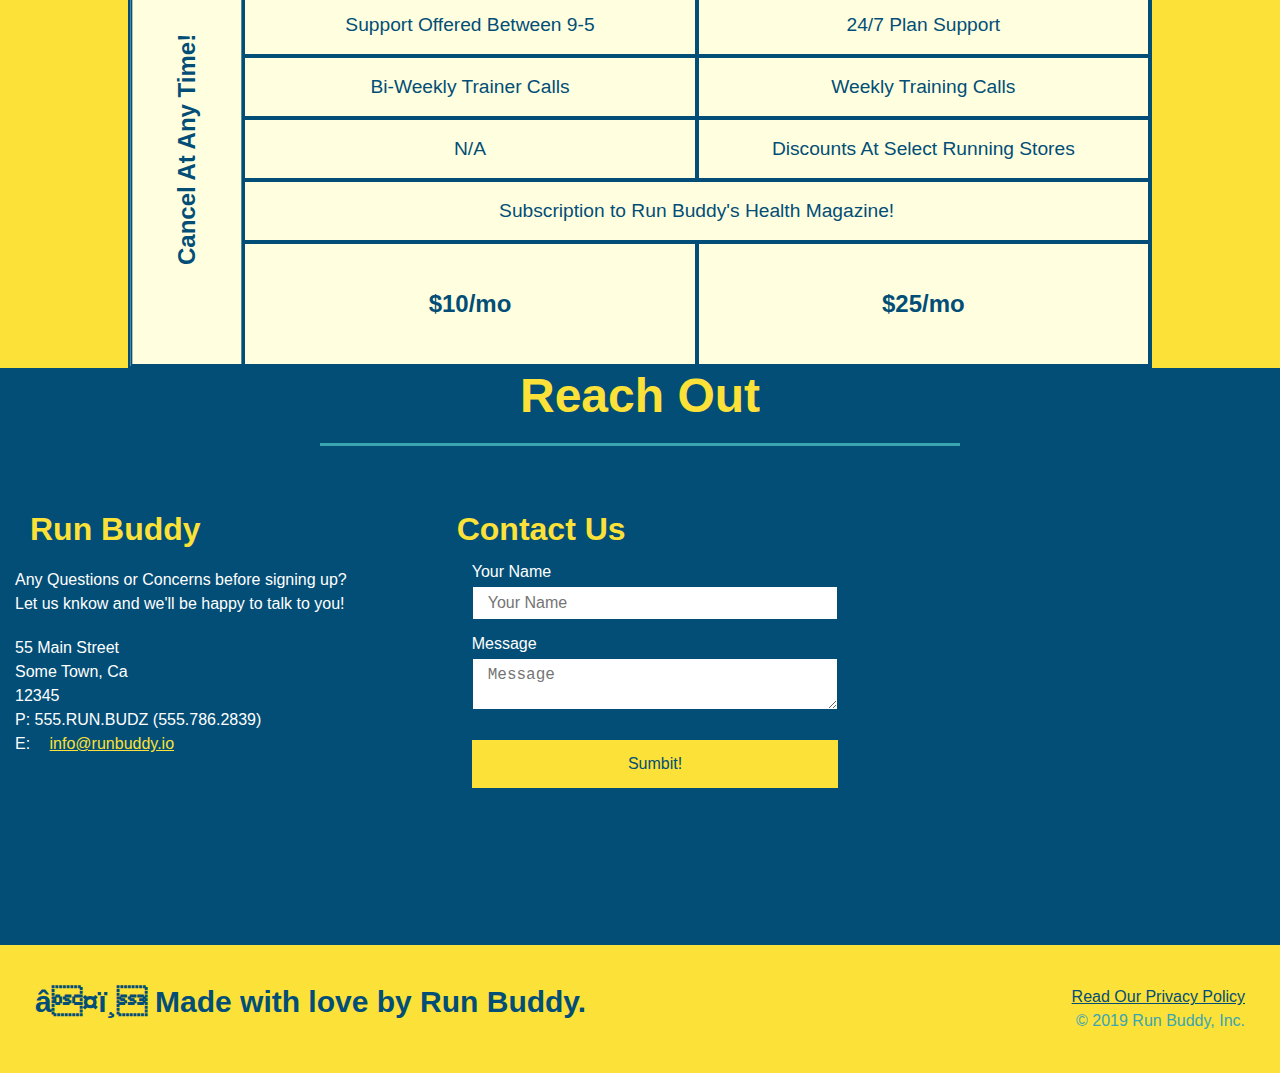
==== commit 47085bcd: "made table mobile responsive" ====
--- a/index.html
+++ b/index.html
@@ -304,31 +304,92 @@
 
         </div>        
 
-            </section>
-
-    <!--"reach out" section-->
-<!--CSS Grid -->
-
-<section id="service-plans" class="services">
-
-<div class="service-grid-container">
-
-        <div class="service-grid-item box1">One</div>
-        <div class="service-grid-item box2">Two</div>
-        <div class="service-grid-item box3">Three</div>
-        <div class="service-grid-item box4">Four</div>
-        <div class="service-grid-item box5">Five</div>
-        <div class="service-grid-item box6">Six</div>
-
-</div>
-
-
+    </section>
+
+     <!--"reach out" section-->
+        <!--CSS Grid -->
+
+    <section id="service-plans" class="services">
+
+        <div class="flex-row">
+
+            <h2 class="section-title secondary-border">Our Service Plans</h2>
+
+        </div>
+
+            <div class="service-grid-wrapper">
+
+                <div class="service-grid-container">
+
+                    <!--Headers-->
+                    <div class="service-grid-item grid-head basic">
+                        Basic
+                    </div>
+
+                    <div class="service-grid-item grid-head premium">
+                        Premium
+                    </div>
+
+                    <!--Body-->
+                    <div class="service-grid-item basic">
+                        Support Offered Between 9-5
+                    </div>
+
+                    <div class="service-grid-item premium">
+                        24/7 Plan Support
+                    </div>
+
+                    <div class="service-grid-item basic">
+                        Bi-Weekly Trainer Calls
+                    </div>
+
+                    <div class="service-grid-item premium">
+                        Weekly Training Calls
+                    </div>
+
+                    <div class="service-grid-item basic">
+                        N/A
+                    </div>
+
+                    <div class="service-grid-item premium">
+                        Discounts At Select Running Stores
+                    </div>
+
+                    <div class="service-grid-item both">
+                        Subscription to Run Buddy's Health Magazine!
+                    </div>
+
+                    <div class="service-grid-item grid-price basic">
+                        $10/mo
+                    </div>
+
+                    <div class="service-grid-item grid-price premium">
+                        $25/mo
+                    </div>
+
+                    <div class="service-grid-item cancel">
+                        Cancel At Any Time!
+                    </div>
+
+
+                </div>
+
+            </div>
+
+        </section>
+
+<!--end of Grid-->
 
 </section>
 
+
     <section id="reach-ouut" class="contact">
 
-        <h2 class="section-title secondary-border">Reach Out</h2>
+        <div class="flex-row">
+
+            <h2 class="section-title secondary-border">Reach Out</h2>
+
+        </div>
 
         <div class="contact-info">
 
--- a/assets/css/style.css
+++ b/assets/css/style.css
@@ -267,13 +267,11 @@
 /* REACH OUT STYLES START */
 
 .contact {
-    background: #024e76;
-    text-align: center;
+    background: #024e76;/*removed text align center from the bottom of this*/
 }
 
 .contact h2 {
     color:#fce138;
-    text-align: center; /* I added this to fix Reach out not being centered. Its not firing from section title for some reason*/
 }
 
 .contact-info{
@@ -337,49 +335,65 @@
 }
 
 /*CSS Grid*/
+
+.services {
+    background: #fce138;
+}
+
+.service-grid-wrapper{
+    display: flex;
+    width: 100%;
+    justify-content: center;
+}
+
 .service-grid-container{
-   max-width: 940px;
-   margin: 0 auto;
-   display: grid;
-   grid-template-columns: repeat(3, 1fr);
-   grid-template-rows: repeat(3, 100px);
-   grid-gap: 10px;
-
-
+    background: lightyellow;
+    width: 80%;
+    display: grid;
+    /* repeat(iterator, size) */
+    grid-template-columns: 1fr repeat(2, 4fr);
+    grid-template-rows: repeat(5, 1fr) 2fr;
+    border: 2px solid #024e76;
+    color: #024e76;
+    font-size: 1.2rem;
 }
 
 .service-grid-item {
-    background-color: orange;
-    border: solid;
-    padding: 1em;
-    color: black;
-
-}
-
-.box1{
-    grid-column: 1/ span 1;
-    grid-row: 1/ span 2;
-}
-
-.box2 {
-    grid-column: 3/4;
-    grid-row: 1/-1;
-
-}
-
-.box3{
-    grid-column: 2/ span 2;
-    grid-row: 3/ span 1;
-}
-
-
+        padding: 15px 0;
+        border: 2px solid #024e76;
+        display: flex;
+        align-items: center;
+        justify-content: center;
+        text-align: center;
+}
+    
+/* specific match */
+.service-grid-item.basic {
+    grid-column: 2 / span 1;
+}
+
+.service-grid-item.both {
+    grid-column: 2 / span 2;
+}
+
+.service-grid-item.cancel{
+    writing-mode: vertical-lr;
+    grid-column: 1;
+    grid-row: 1 / -1;
+    transform: rotate(180deg)
+
+}
+
+.grid-head, .grid-price, .service-grid-item.cancel{
+    font-size: 1.5rem;
+    font-weight: bold;
+}
 
 /* End of Grid*/
-
-
 /* Media Queries*/
 
 /* 980*/
+
 @media screen and (max-width: 980px) {
     header{
         padding: bottom 0;justify-content: center;
@@ -388,7 +402,7 @@
 
 header h1{ 
     width:100%;
-    text--align: center;
+    text-align: center;
 }
 
 header nav ul{
@@ -418,6 +432,7 @@
 }
 
 .section-title {
+    text-align: center;
     width: 80%;
 }
 
@@ -456,7 +471,28 @@
     .step-text{
         flex: 100%;
     }
-}
+
+    .service-grid-container {
+        grid-template-columns: 1fr 1fr;
+    }
+
+    .service-grid-item.basic{
+        grid-column: 1;
+    }
+
+    .service-grid-item.both{
+        grid-column: 1 / -1;
+    }
+
+    .service-grid-item.cancel {
+        transform: none;
+        writing-mode: unset;
+        grid-column: 1 / -1;
+        grid-row: -1;
+    } }
+
+
+
 
 
 
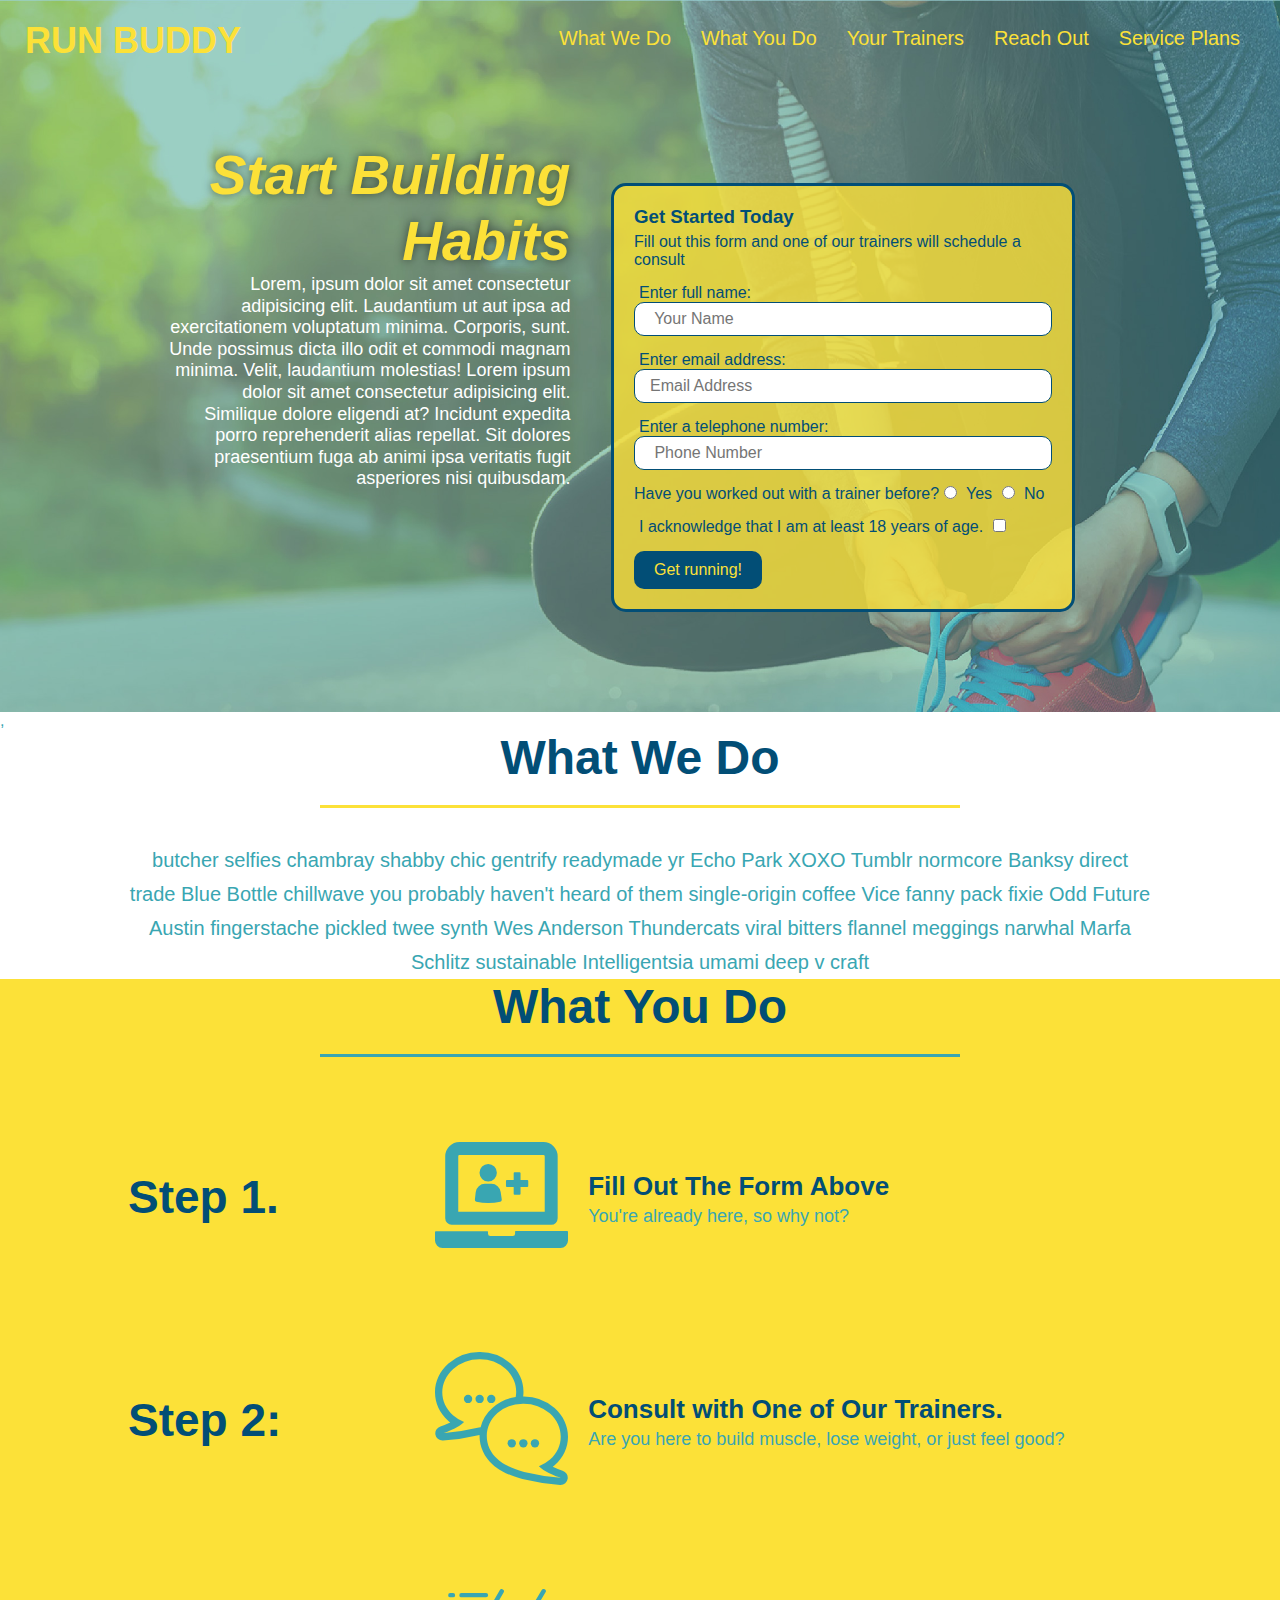
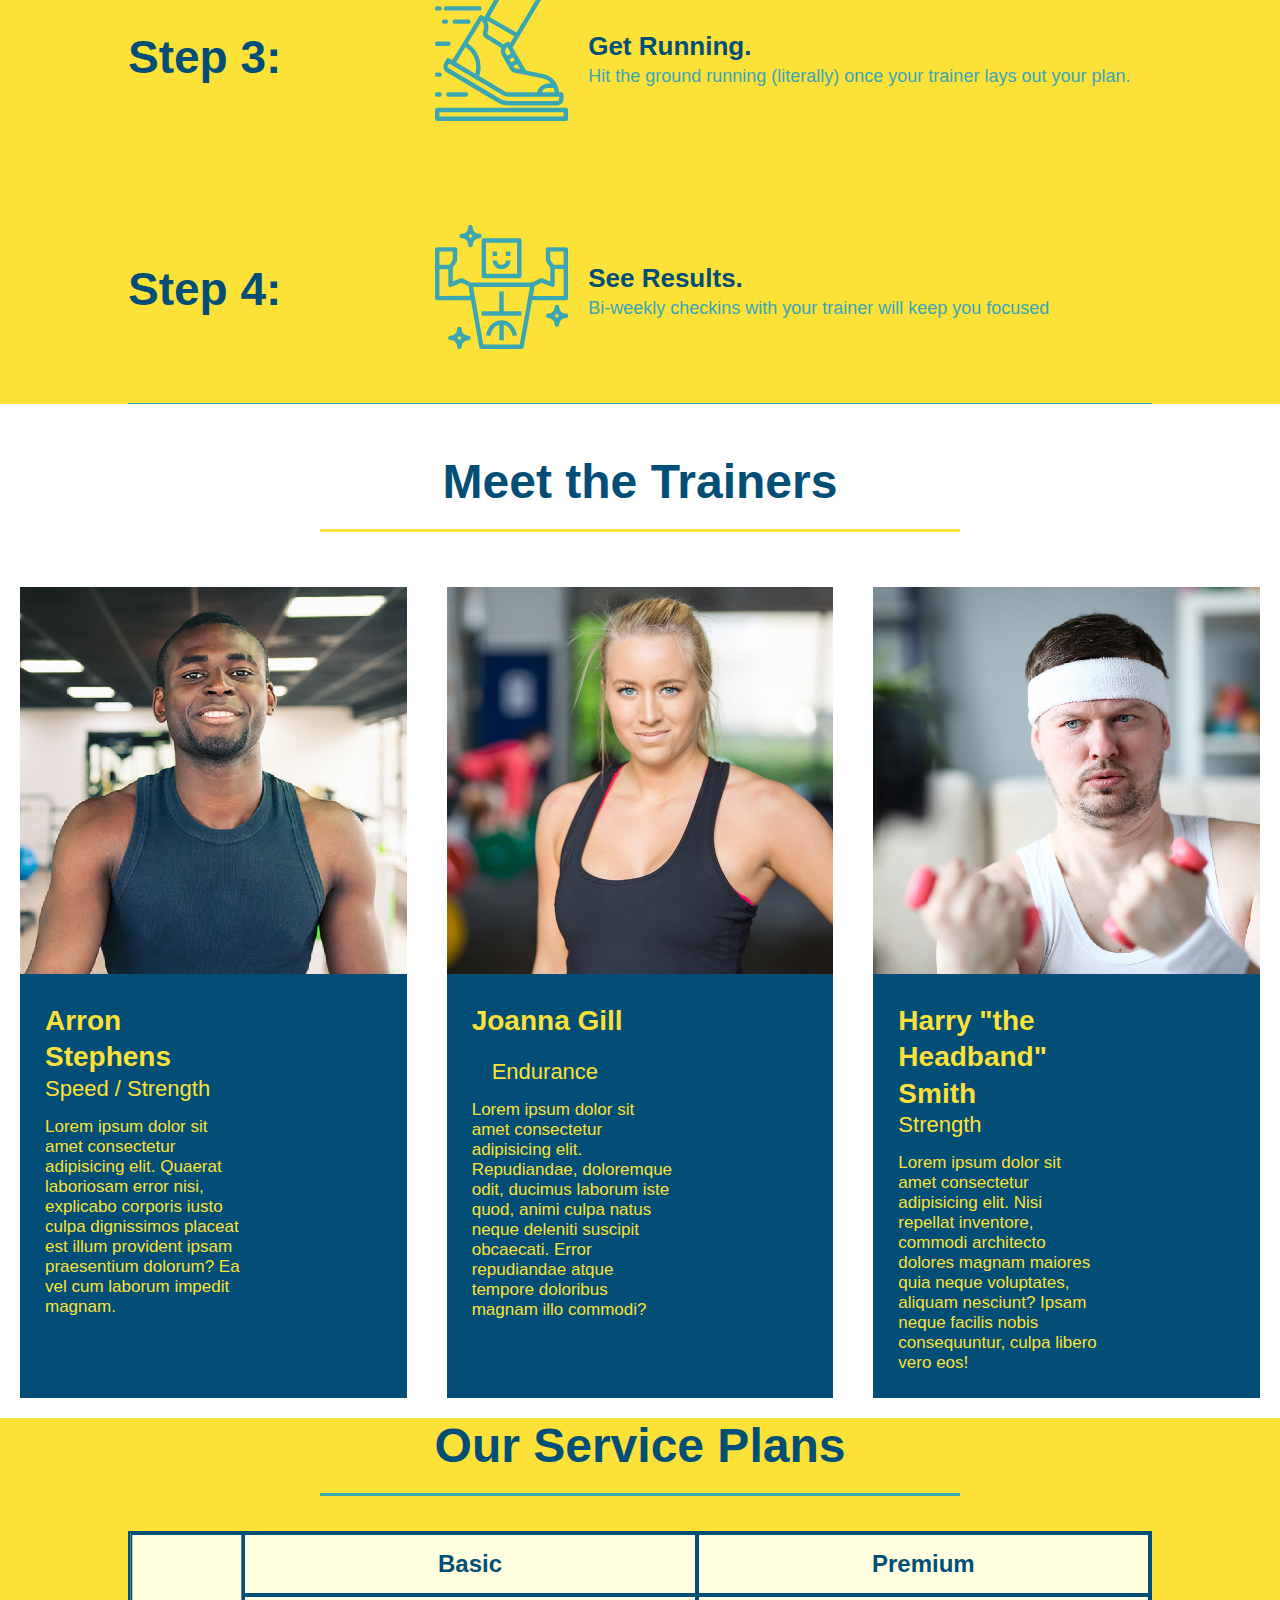
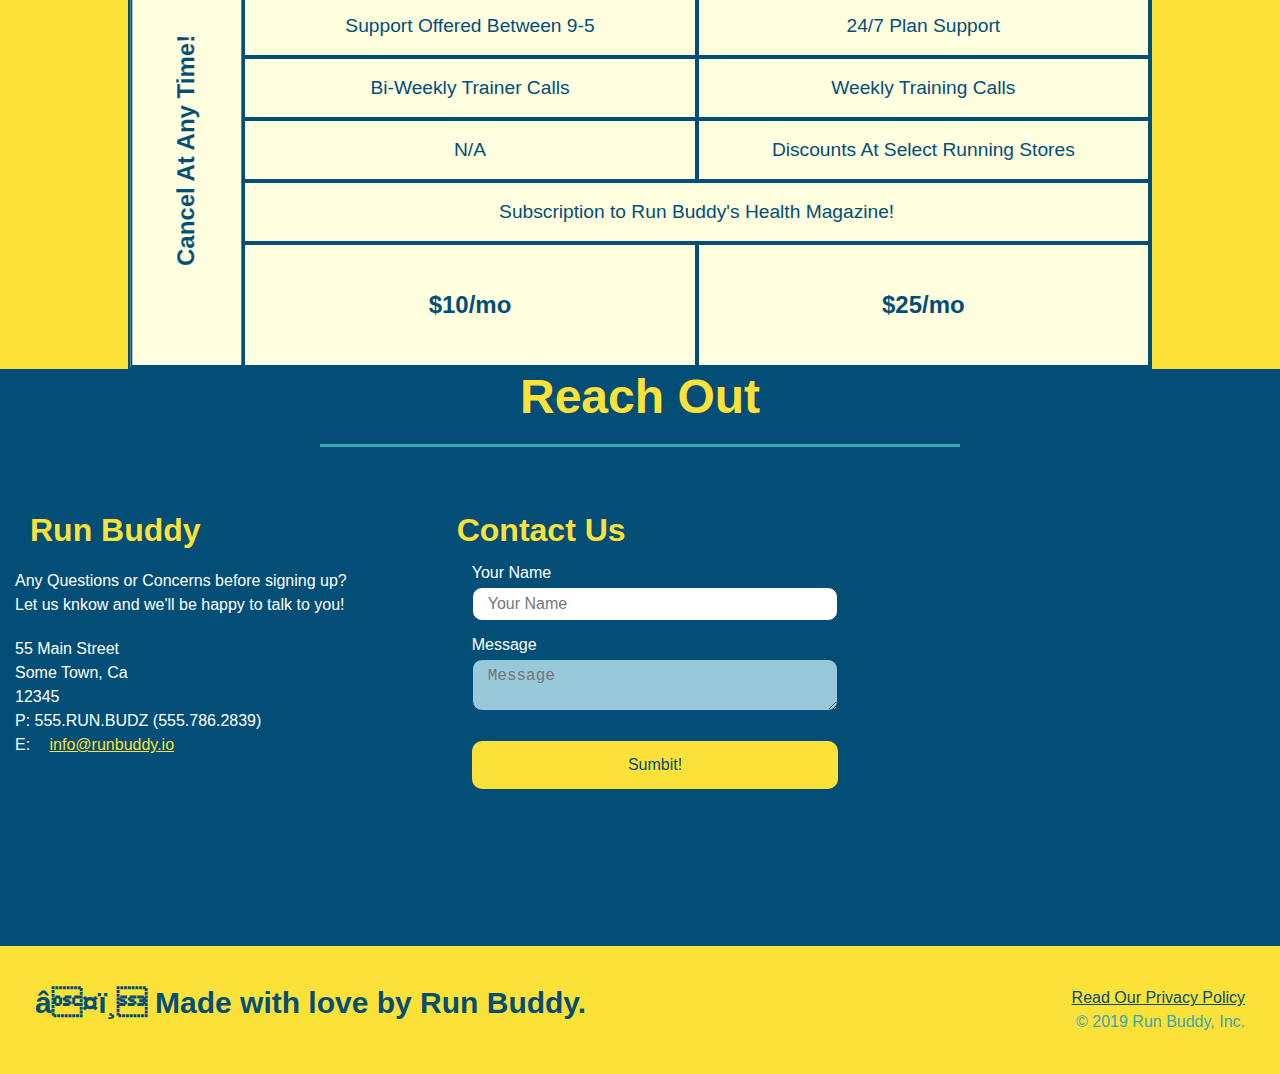
==== commit 03508a95: "added shadows and text box css" ====
--- a/index.html
+++ b/index.html
@@ -417,10 +417,10 @@
                 <h3>Contact Us</h3>
                 <form>
                     <Label for="contact-name">Your Name</Label>                      
-                    <input type="text" id="contact-name" placeholder="Your Name">
+                    <input type="text" id="contact-name" placeholder="Your Name" class="contact-name">
 
                     <label for="contact-message">Message</label>
-                    <textarea id="contact-messae" placeholder="Message"></textarea>
+                    <textarea id="contact-messae" placeholder="Message" class="message"></textarea>
                     
                     <button type="submit">Sumbit!</button>
 
--- a/assets/css/style.css
+++ b/assets/css/style.css
@@ -13,7 +13,15 @@
     background-color: #39a6b2;
     display: flex;
     justify-content: space-between;
-    flex-wrap:  wrap;}
+    flex-wrap:  wrap;
+    position:-webkit-sticky;
+    position: sticky;
+    top: 0;
+    background-image: url("../images/hero-bg.jpg");
+    background-size: cover;
+    background-position: center;
+    Background-attachment: fixed;
+    background-position: 80%;}
 
 header h1 {
     font-weight: bold;
@@ -41,6 +49,12 @@
      padding: 10px 15px;
      font-weight: lighter;
      font-size: 1.55vw}   
+
+header nav ul li a:hover{
+     background: #fce138;
+    color: #024e76;
+     border-radius: 15px;
+    text-shadow: none;}
 
 footer {
          background: #fce138;
@@ -73,7 +87,10 @@
     display: flex;
     justify-content: center;
     flex-wrap: wrap;
-    align-items: flex-start}
+    align-items: flex-start;
+    background-attachment: fixed;
+    background-position: 80%;
+}
     
 .hero-cta {
     width: 35%;
@@ -87,6 +104,7 @@
     font-style: italic;
     font-size:  55px;
     color:#fce138;
+    text-shadow: 0 0 10px rgba(0, 0, 0, 0.5);
 }
 
 .flex-row{
@@ -95,11 +113,12 @@
 
 .hero-form{
   border: 3px solid #024e76;
-  background-color: #fce138;
+  background-color: rgba(252, 225, 56, 0.8);
   padding: 20px;
   color: #024e76;
-  width: 40%;
-  margin: 3.5%}
+  width: 40%;;
+  margin: 3.5%;
+  border-radius: 15px;}
 
 .hero-form-h3{
     font-size: 24px;
@@ -118,14 +137,30 @@
     font-size: 16px;
     color: 024e76;
     width: 100%;
-    margin-bottom: 15px;}
+    margin-bottom: 15px;
+    border-radius: 10px;
+    background-color: rgba(255,255,255, 1);
+}
+
+.form-input:focus{
+    background-color: rgba(255,255,255, 1);
+    outline:none;
+}
+
+
 
     .hero-form button {
         color:#fce138;
         background-color: #024e76;
         border: none;
         padding: 10px 20px;
-        font-size: 16px;}
+        font-size: 16px;
+        border-radius: 10px;}
+
+.hero-form button:hover{
+      background-color: #39a6b2;
+      
+  }
 
 
 /*Hero style End*/
@@ -170,11 +205,14 @@
     margin: 50px auto;
     padding-bottom: 50px;
     width: 80%;
-    border-bottom: 50px;
     display: flex;
     flex-wrap: wrap;
     align-items: center;
     justify-content: space-between;
+}
+
+.step:last-child {
+    border-bottom:1px solid #39a6b2;
 }
 
 .step-info{
@@ -316,6 +354,7 @@
         width: 100%;
         margin-bottom: 15px;
         margin-top: 5px;
+        border-radius: 10px;
 }
 
 .contact-form button {
@@ -326,13 +365,35 @@
     text-align: center;
     padding: 15px 0;
     font-size: 16px;
-    
+    border-radius: 10px;
+}
+
+.contact-form button:hover {
+    color: #fce138;
+    background: #39a6b2;
 
 }
 
 .contact-info a {
     color:#fce138;
 }
+
+.contact-name:hover{ 
+    background-color: rgba(255,255,255, 1);
+    outline: none;
+}
+
+.message{/* they called in contact-form input, .contact-form textarea*/
+    background-color: rgba(179, 223, 236, 0.85);
+    outline: none;
+}
+
+.message:focus{/* the called in contact-form iinput:focus, .contact-form textarea:focus*/
+    background-color: rgba(255,255,255, 1);
+    outline:none;
+}
+
+
 
 /*CSS Grid*/
 
@@ -397,99 +458,105 @@
 @media screen and (max-width: 980px) {
     header{
         padding: bottom 0;justify-content: center;
-
-}
-
-header h1{ 
-    width:100%;
-    text-align: center;
-}
-
-header nav ul{
-    margin-top: 20px;
-    width: 100%;
-    justify-content: center;
-
-}
-
-header nav ul li a{
-    font-size:20px;
-
-}
-
-footer h2, footer div{
-    text-align: center;
-    width: 100%;
-}
-
-.hero-cta, .hero-form{
-    width: 100%;
-}
-
-.hero-cta{ 
-    text-align: center;
-
-}
-
-.section-title {
-    text-align: center;
-    width: 80%;
-}
-
-.trainer {
-    flex: 0 70%;
-}
-
-.contact-info iframe{
-    flex: 1 100%;
-}}
-
-/*768*/
-@media screen and (max-width: 768px) {
-    section {
-        padding : 30px 15px;
-    }
-
-    .step h3 {
+        position: relative;
+    }
+
+    header h1{ 
+        width:100%;
+        text-align: center;
+        text-shadow: 0 0 10px rgba(0, 0, 0, 0.5);
+        
+    }
+
+    header nav ul{
+        margin-top: 20px;
+        width: 100%;
+        justify-content: center;
+
+    }
+
+    header nav ul li a{
+        font-size:20px;
+        text-shadow: 0 0 10px rgba(0, 0, 0, 0.5);
+    }
+
+    footer h2, footer div{
+        text-align: center;
+        width: 100%;
+    }
+
+    .hero-cta, .hero-form{
+        width: 100%;
+    }
+
+    .hero-cta{ 
+        text-align: center;
+
+    }
+
+    .section-title {
+        text-align: center;
+        width: 80%;
+    }
+
+    .trainer {
+        flex: 0 70%;
+    }
+
+    .contact-info iframe{
         flex: 1 100%;
-        text-align: center;
-    }
-
-    .step-info{
-        flex: 2 100%;
-        text-align: center;
-        justify-content: center;
-    }
-
-    .step-img{
-        flex: 0 32%;
-        margin-right: 0;
-        margin-top: 15px;
-        margin-bottom: 15px;
-    }
-
-    .step-text{
-        flex: 100%;
-    }
-
-    .service-grid-container {
-        grid-template-columns: 1fr 1fr;
-    }
-
-    .service-grid-item.basic{
-        grid-column: 1;
-    }
-
-    .service-grid-item.both{
-        grid-column: 1 / -1;
-    }
-
-    .service-grid-item.cancel {
-        transform: none;
-        writing-mode: unset;
-        grid-column: 1 / -1;
-        grid-row: -1;
-    } }
+    }
+
+}
+
+    /*768*/
+    @media screen and (max-width:768px) {
+        section {
+            padding : 30px 15px;
+        }
+
+        .step h3 {
+            flex: 1 100%;
+            text-align: center;
+        }
+
+        .step-info{
+            flex: 2 100%;
+            text-align: center;
+            justify-content: center;
+        }
+
+        .step-img{
+            flex: 0 32%;
+            margin-right: 0;
+            margin-top: 15px;
+            margin-bottom: 15px;
+        }
+
+        .step-text{
+            flex: 100%;
+        }
+
+        .service-grid-container {
+            grid-template-columns: 1fr 1fr;
+        }
+
+        .service-grid-item.basic{
+            grid-column: 1;
+        }
+
+        .service-grid-item.both{
+            grid-column: 1 / -1;
+        }
+
+        .service-grid-item.cancel {
+            transform: none;
+            writing-mode: unset;
+            grid-column: 1 / -1;
+            grid-row: -1;
+        } 
+    }
+
 
 
 
@@ -524,4 +591,4 @@
       .contact-form {
         order: 3;
       }
-    }+}
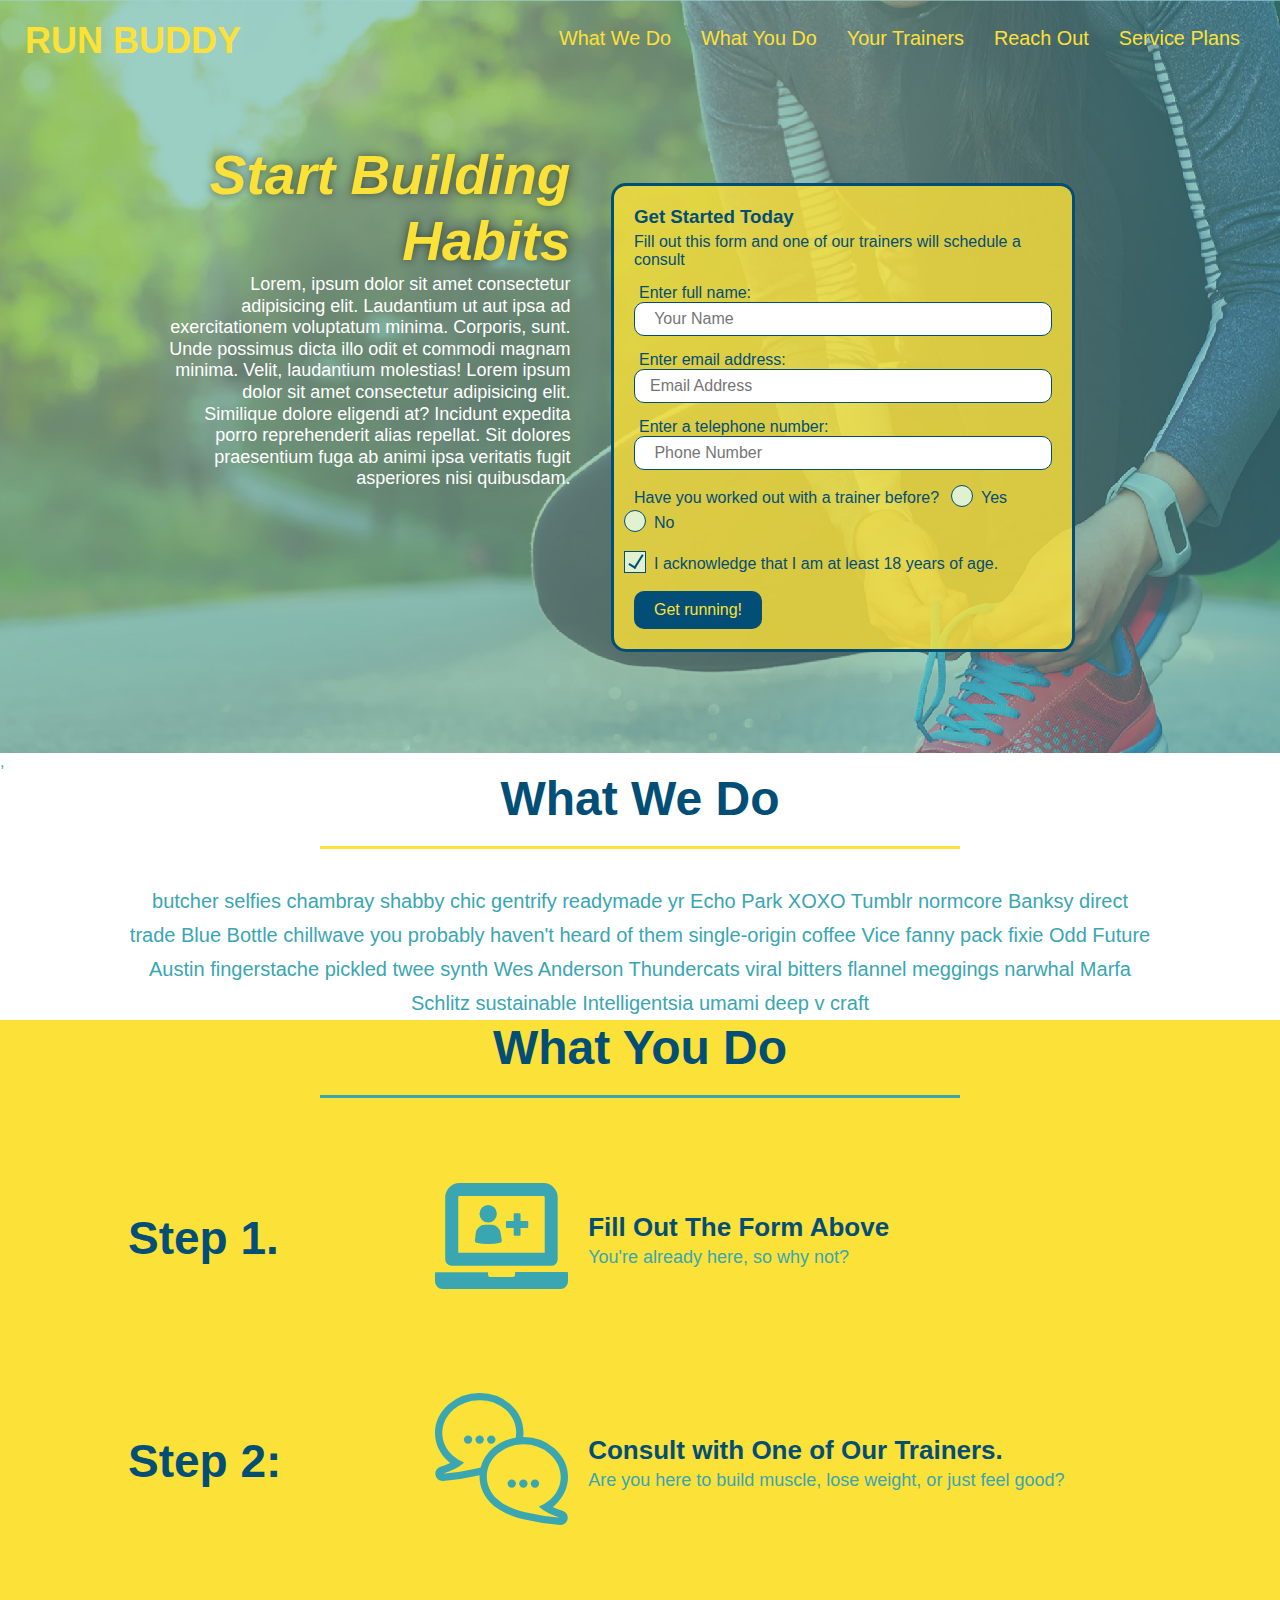
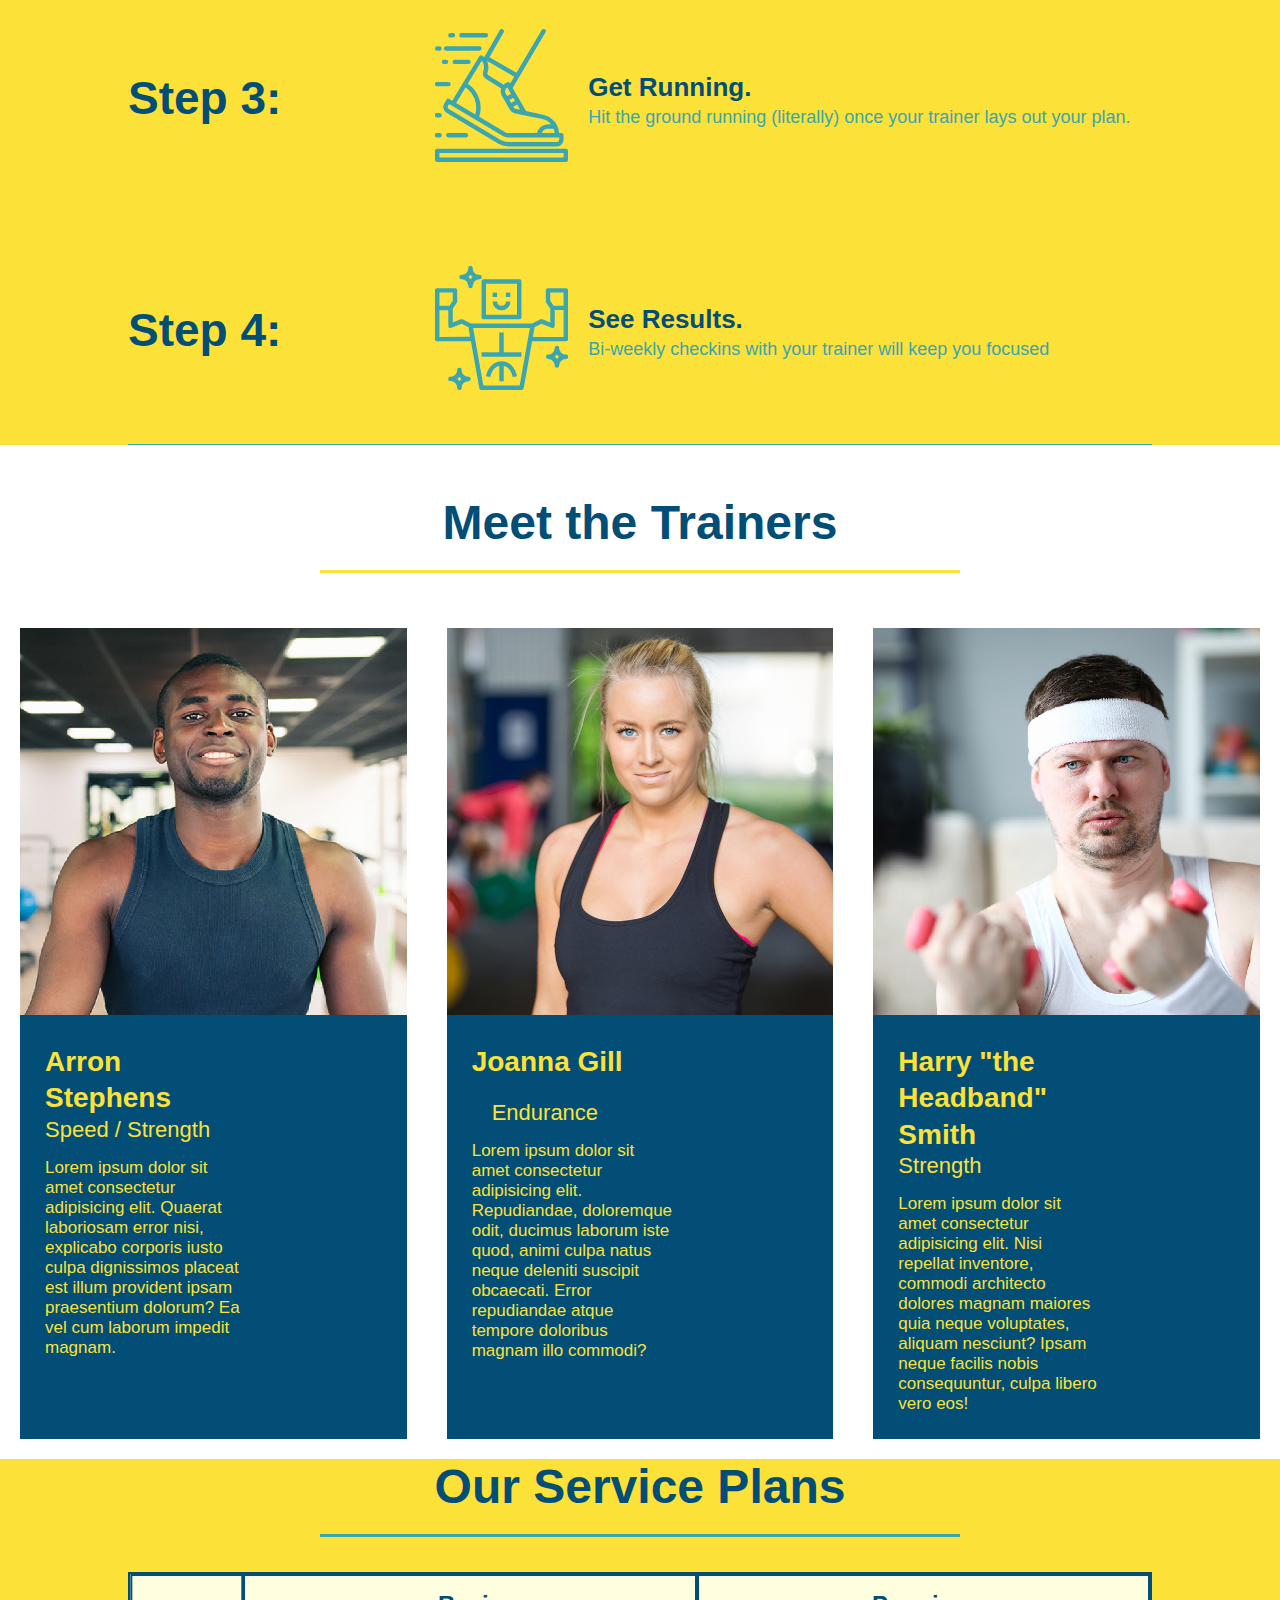
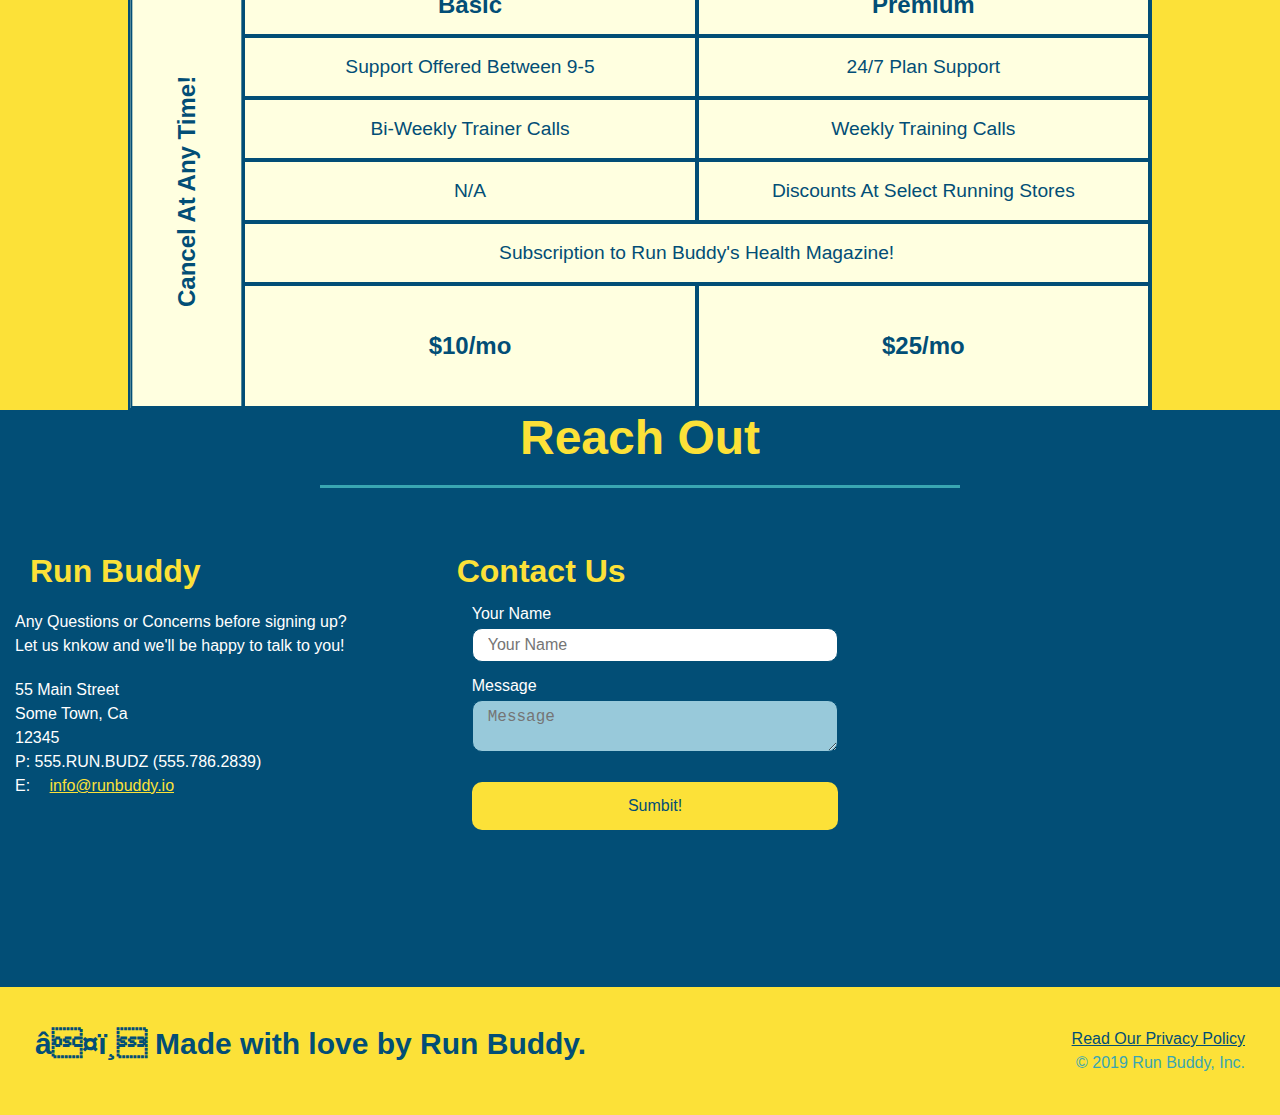
==== commit d4169524: "added custom buttons" ====
--- a/index.html
+++ b/index.html
@@ -93,25 +93,43 @@
              <p>
 
                     Have you worked out with a trainer before?
-                    <input type="radio" name="trainer-confirm" id="traainer-yes" />
-                
-                    <label for="trainer-yes">Yes</label>
-
-                    <input type="radio" name="trainer-confirm" id="trainer-no" />
-
-                    <label for="trainer-no">No</label>
+
+                    <span class="radio-wrapper">
+
+                        <input type="radio" name="trainer-confirm" id="traainer-yes" />
+                    
+                        <label for="trainer-yes">Yes</label>
+
+                    </span>
+
+                    <span class="radio-wrapper">
+
+                        <input type="radio" name="trainer-confirm" id="trainer-no" />
+
+                        <label for="trainer-no">No</label>
+
+                    </span>
+
 
             </p>
 
              <p>
                     
+
+                <span class="checkbox-wrapper">
+
+                
                     <label for="checkbox" >
                     
-                    I acknowledge that I am at least 18 years of age.
+                        I acknowledge that I am at least 18 years of age.
+
+
+                        <input type="checkbox" name="18yearsold" id="checkbox" />
 
                     </label>
-
-                    <input type="checkbox" name="18yearsold" id="checkbox" />
+                
+                    
+                </span>
 
             </p>
 
--- a/assets/css/style.css
+++ b/assets/css/style.css
@@ -21,7 +21,8 @@
     background-size: cover;
     background-position: center;
     Background-attachment: fixed;
-    background-position: 80%;}
+    background-position: 80%;
+    z-index: 9999;}
 
 header h1 {
     font-weight: bold;
@@ -147,8 +148,69 @@
     outline:none;
 }
 
-
-
+/*checkboxes*/
+
+.checkbox-wrapper input, .radio-wrapper input{
+    opacity: 0;
+
+}
+
+.checkbox-wrapper label, .radio-wrapper label {
+    position: relative;
+    left: 10px;
+    margin: 10px;
+    line-height: 1.6;
+}
+
+.checkbox-wrapper label::before, .radio-wrapper label::before{
+    content: "";
+    height: 20px;
+    width: 20px;
+    background: rgba(225, 255, 255, 0.75);
+    border: 1px solid #024e76;
+    position: absolute;
+    top: -4px;
+    left: -30px;}
+
+.radio-wrapper label::before{/* tagets only the radio wrapper cloass as opposed to the first rule*/
+    border-radius: 50%;
+}
+
+.radio-wrapper label::after{
+    content:"";
+    width: 20px;
+    height: 20px;
+    border-radius: 50%;
+    background: #024e76;
+    position: absolute;
+    left: -29px;
+    top: -3px;
+    background-image: radial-gradient(circle, #39a6b2, #024e76)}
+
+
+.checkbox-wrapper label::after{
+    content:"";
+    height: 6px;
+    width: 14px;
+    border-left: 2px solid #024e76;
+    border-bottom: 2px solid #024e76;
+    position: absolute;
+    left: -26px;
+    top: 1px;
+    transform: rotate(-58deg);
+}
+
+.checkbox-wrapper input + label::after,  /* for some reason this is not targeting the check bvox other wise this would work*/
+.radio-wrapper input + label::after {
+  content: none;
+}
+
+.checkbox-wrapper input:checked + label::after, 
+.radio-wrapper input:checked + label::after {
+  content: "";
+}
+
+/* end of checkboxes*/
     .hero-form button {
         color:#fce138;
         background-color: #024e76;
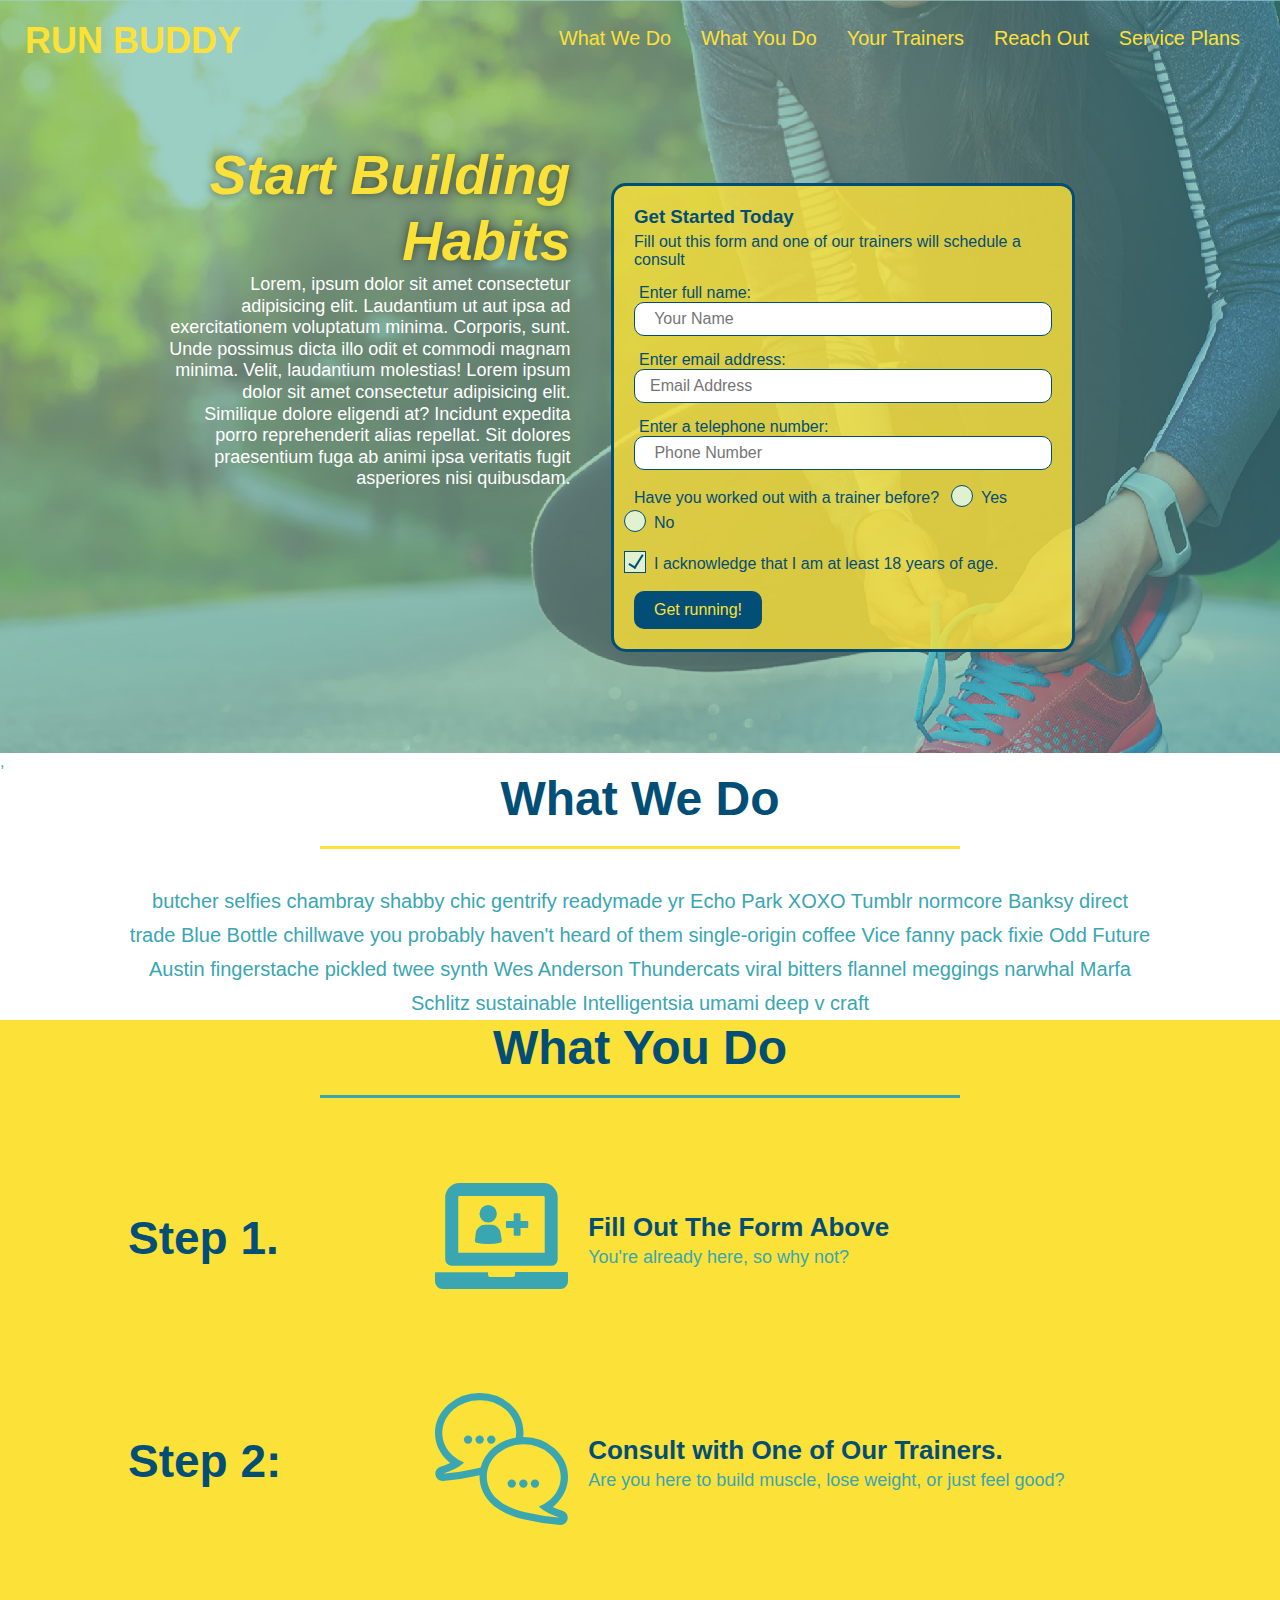
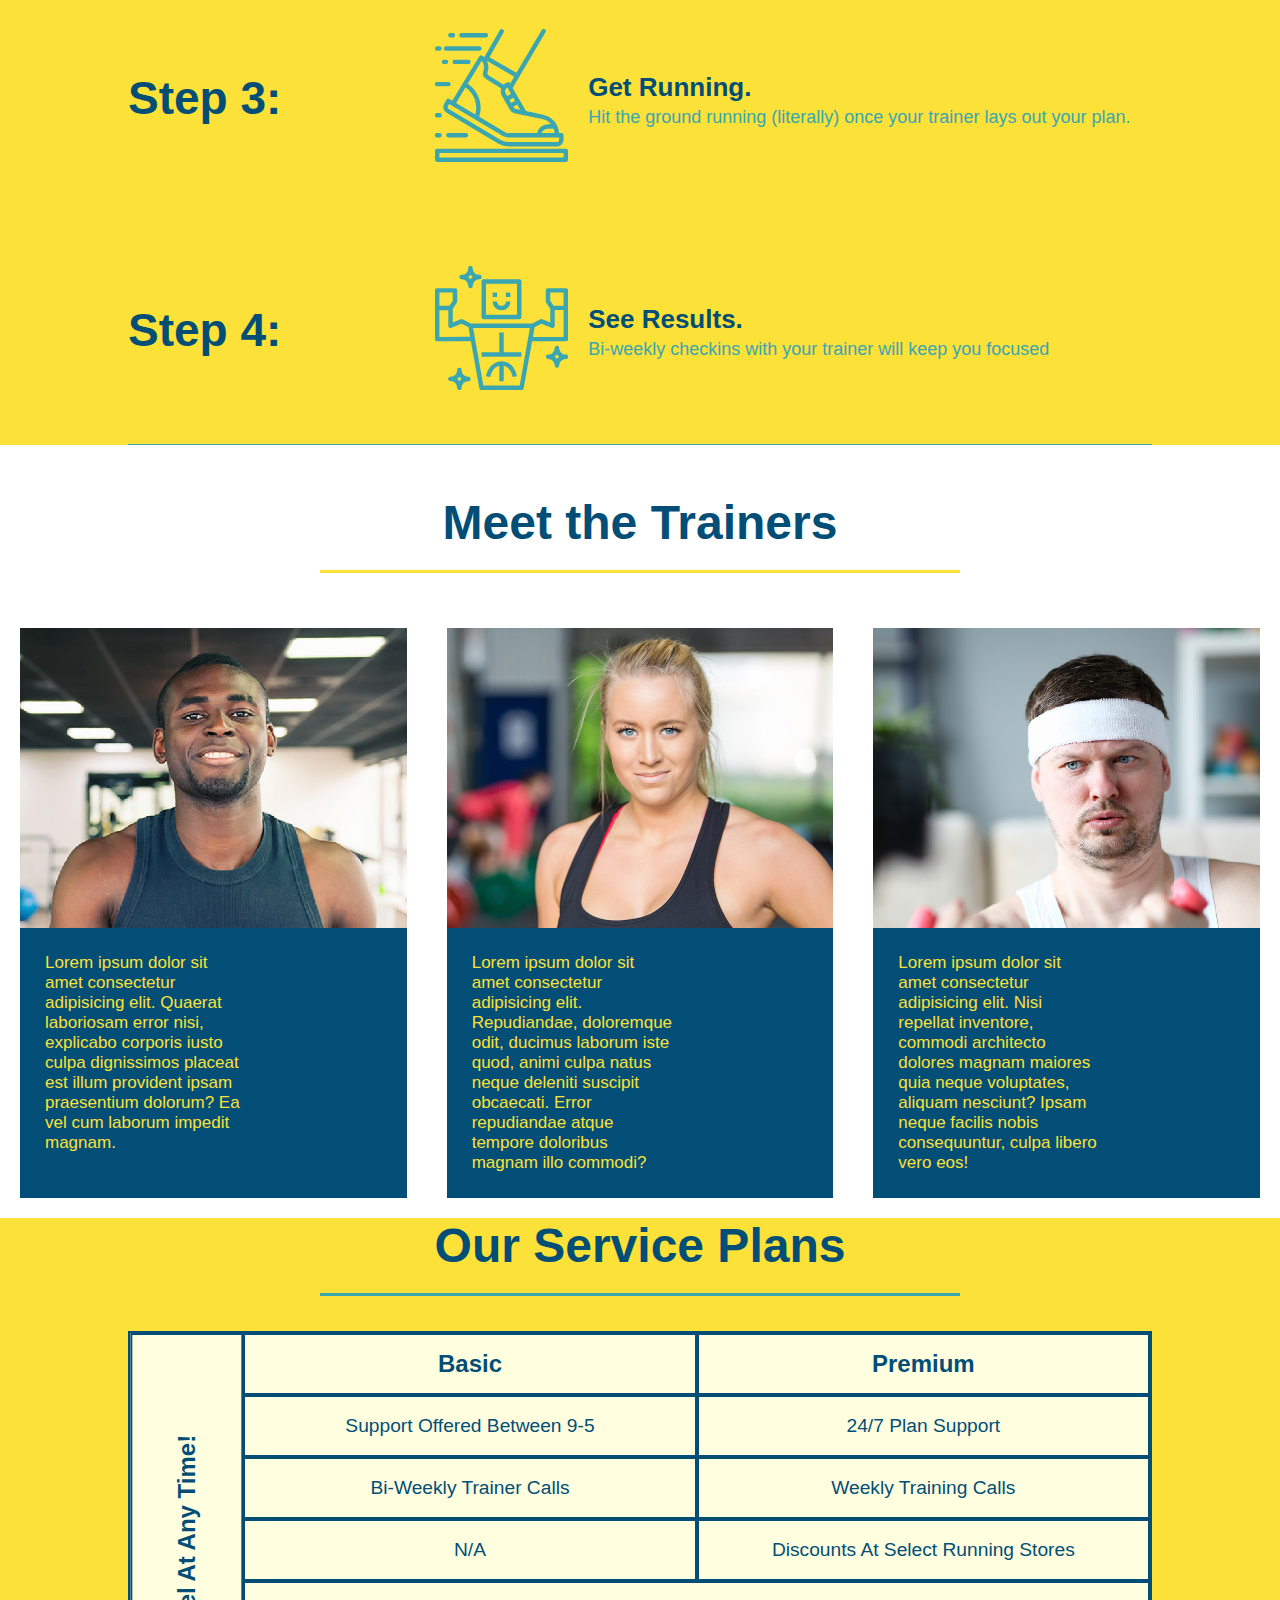
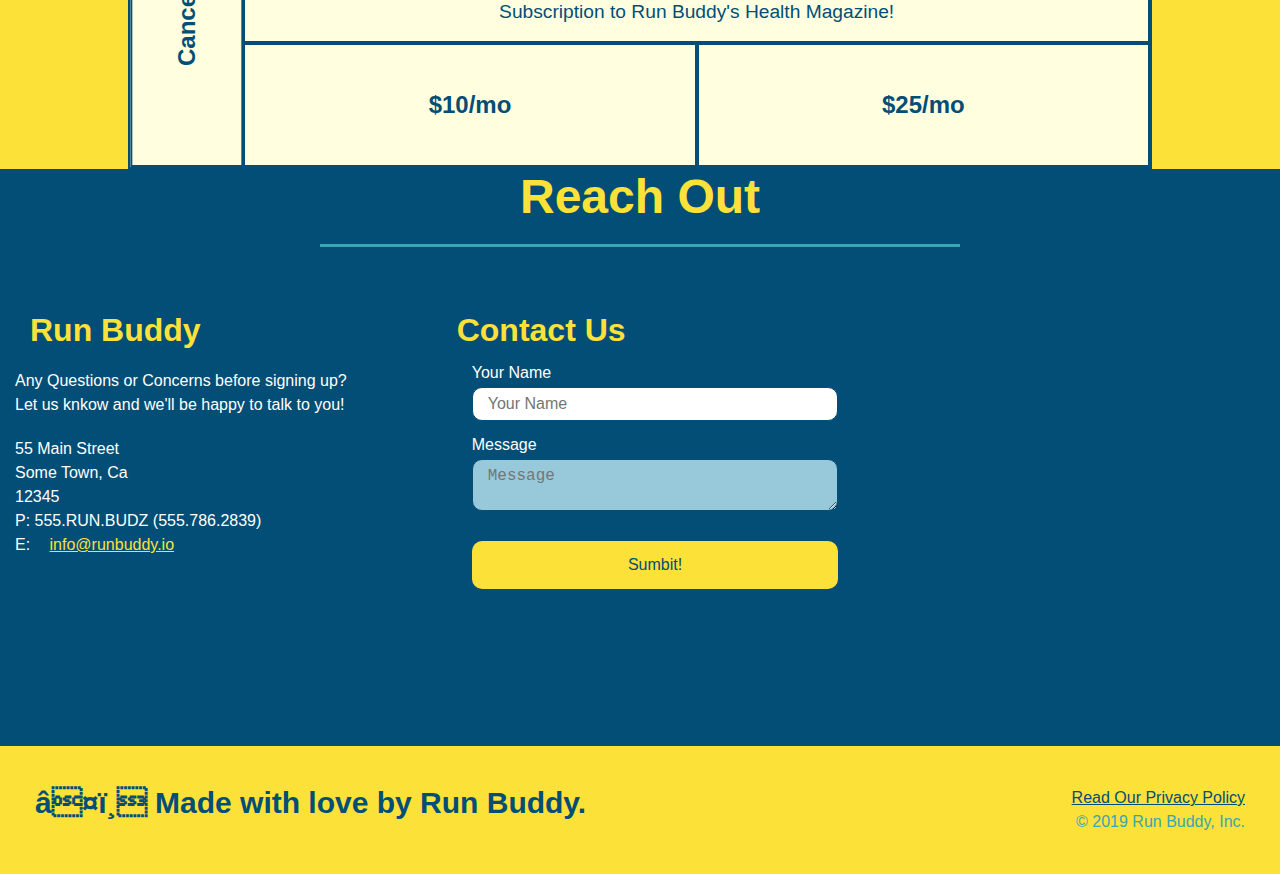
==== commit b04f6256: "added animations" ====
--- a/index.html
+++ b/index.html
@@ -90,13 +90,12 @@
                 <label for="phone"> Enter a telephone number:</label>
 
                 <input type="tel" placeholder=" Phone Number" name="phone" id="phone"class="form-input" required>
-             <p>
-
-                    Have you worked out with a trainer before?
+
+             <p>       Have you worked out with a trainer before?
 
                     <span class="radio-wrapper">
 
-                        <input type="radio" name="trainer-confirm" id="traainer-yes" />
+                        <input type="radio" name="trainer-confirm" id="trainer-yes" />
                     
                         <label for="trainer-yes">Yes</label>
 
@@ -110,12 +109,10 @@
 
                     </span>
 
-
             </p>
 
              <p>
                     
-
                 <span class="checkbox-wrapper">
 
                 
@@ -135,7 +132,7 @@
 
                 <button type="submit">Get running!</button>
 
-            </formm>
+            </form>
 
         </div>
 
@@ -263,13 +260,25 @@
                 <!--First Trainer-->
                 <article class="trainer">
 
-                    <img src="./assets/images/trainer-1.jpg" alt="Arron Stephens in his workout clothes, ready to pump iron" />
+                    <div class="trainer-img trainer-1">
+
+                        <div>
+
+                            <h4 class="trainer-role"> Speed / Strength</h4>
+                        
+                            <h3 class="trainer-name"> Arron Stephens</h3>
+
+                        </div>
+
+                    </div>
 
                     <div class="trainer-bio">
 
+
                         <h3 class="trainer-name"> Arron Stephens</h3>
 
                         <h4 class="trainer-role"> Speed / Strength</h4>
+                        
 
                         <p>Lorem ipsum dolor sit amet consectetur adipisicing elit. Quaerat laboriosam error nisi, explicabo corporis 
                             iusto culpa dignissimos placeat est illum provident ipsam praesentium dolorum? Ea vel cum laborum impedit magnam.
@@ -278,17 +287,26 @@
                     </div>
 
                 </article>
-
+                 <!--Second Trainer--->
                 <article class="trainer">
-                <!--Second Trainer--->
-                
-                <img src="./assets/images/trainer-2.jpg" alt="Joanna Gill cooling off after a workout">
+
+                    <div class="trainer-img trainer-2" class="trainer-2">
+
+                            <div>
+
+                                <h3 class="trainer-name"> Joanna Gill</h3>
+
+                                <h4 class="trainer role">Endurance</h4>
+
+                            </div>
+
+                    </div>
 
                     <div class="trainer-bio">
 
-                        <h3 class="trainer-name"> Joanna Gill</h3>
-
-                        <h4 class="trainer role">Endurance</h4>
+                        <h3>Joanna Gill</h3>
+                        <h4>Endurance</h4>
+
 
                         <p> Lorem ipsum dolor sit amet consectetur adipisicing elit. Repudiandae, doloremque odit, ducimus laborum iste quod, animi 
                             culpa natus neque deleniti suscipit obcaecati. Error repudiandae atque tempore doloribus magnam illo commodi?
@@ -303,7 +321,17 @@
                 <!--Third Trainer-->
                 <article class="trainer">
 
-                    <img src="./assets/images/trainer-3.jpg" alt="Harry Smith wearing a headband and lifting comically small pink weights" />
+                            <div class="trainer-img trainer-3" class="trainer-3">
+                                    
+                                    <div>
+
+                                        <h3 class="trainer-name"> Harry "the Headband" Smith</h3>
+
+                                        <h4 class="trainer-role">Strength</h4>
+
+                                    </div>
+
+                            </div>
 
                     <div class="trainer-bio">
 
--- a/assets/css/style.css
+++ b/assets/css/style.css
@@ -4,13 +4,19 @@
     box-sizing: border-box;
 }
 
+:root {
+  --primary-color: #fce138;;
+  --secondary-color: #024e76;
+  --tertiary-color: #39a6b2;
+}
+
 body {/* more on this crazy alphanumerical value in a minute! */
-    color: #39a6b2;
+    color: var( --tertiary-color);
     font-family: Arial, Helvetica, sans-serif;}
 
 header {
     padding:20px 25px;
-    background-color: #39a6b2;
+    background-color: var( --tertiary-color);
     display: flex;
     justify-content: space-between;
     flex-wrap:  wrap;
@@ -27,13 +33,13 @@
 header h1 {
     font-weight: bold;
     font-size: 36px;
-    color: #fce138;
+    color: var(--primary-color);
     margin: 0;}
 
 
 header a{
     text-decoration:none; /* prevents the underlining of text */
-    color:#fce138;}
+    color: var(--primary-color);}
 
 header nav {
     margin: 7px 0;}
@@ -52,13 +58,13 @@
      font-size: 1.55vw}   
 
 header nav ul li a:hover{
-     background: #fce138;
-    color: #024e76;
+     background: var(--primary-color);
+    color: var(--secondary-color);
      border-radius: 15px;
     text-shadow: none;}
 
 footer {
-         background: #fce138;
+         background: var(--primary-color);
          width: 100%;
          padding: 40px 35px;
          display: flex;
@@ -68,7 +74,7 @@
 
 
 footer h2{
-    color:#024e76;
+    color:var(--secondary-color);
     font-size:30px;
     margin:0;}
 
@@ -77,7 +83,7 @@
     text-align: right;}
 
 footer a {
-    color: #024e76;}
+    color: var(--secondary-color);}
 
 /* Hero style sheet start*/
 .hero {
@@ -104,7 +110,7 @@
 .hero-cta h2{
     font-style: italic;
     font-size:  55px;
-    color:#fce138;
+    color:var(--primary-color);
     text-shadow: 0 0 10px rgba(0, 0, 0, 0.5);
 }
 
@@ -113,10 +119,10 @@
 }
 
 .hero-form{
-  border: 3px solid #024e76;
+  border: 3px solid var(--secondary-color);
   background-color: rgba(252, 225, 56, 0.8);
   padding: 20px;
-  color: #024e76;
+  color: var(--secondary-color);
   width: 40%;;
   margin: 3.5%;
   border-radius: 15px;}
@@ -132,7 +138,7 @@
     margin:0 5px;}
 
 .form-input{
-    border: 1px solid #024e76;
+    border: 1px solid var(--secondary-color);
     display: block;
     padding: 7px 15px;
     font-size: 16px;
@@ -167,7 +173,7 @@
     height: 20px;
     width: 20px;
     background: rgba(225, 255, 255, 0.75);
-    border: 1px solid #024e76;
+    border: 1px solid var(--secondary-color);
     position: absolute;
     top: -4px;
     left: -30px;}
@@ -181,26 +187,26 @@
     width: 20px;
     height: 20px;
     border-radius: 50%;
-    background: #024e76;
+    background: var(--secondary-color);
     position: absolute;
     left: -29px;
     top: -3px;
-    background-image: radial-gradient(circle, #39a6b2, #024e76)}
+    background-image: radial-gradient(circle, var( --tertiary-color), var(--secondary-color))}
 
 
 .checkbox-wrapper label::after{
     content:"";
     height: 6px;
     width: 14px;
-    border-left: 2px solid #024e76;
-    border-bottom: 2px solid #024e76;
+    border-left: 2px solid var(--secondary-color);
+    border-bottom: 2px solid var(--secondary-color);
     position: absolute;
     left: -26px;
     top: 1px;
     transform: rotate(-58deg);
 }
 
-.checkbox-wrapper input + label::after,  /* for some reason this is not targeting the check bvox other wise this would work*/
+.checkbox-wrapper input + label::after,  /* ofr some reason this is not targeting the check bvox other wise this would work*/
 .radio-wrapper input + label::after {
   content: none;
 }
@@ -211,16 +217,17 @@
 }
 
 /* end of checkboxes*/
+
     .hero-form button {
-        color:#fce138;
-        background-color: #024e76;
+        color:var(--primary-color);
+        background-color: var(--secondary-color);
         border: none;
         padding: 10px 20px;
         font-size: 16px;
         border-radius: 10px;}
 
 .hero-form button:hover{
-      background-color: #39a6b2;
+      background-color: var( --tertiary-color);
       
   }
 
@@ -230,7 +237,7 @@
 
 .intro p{
     line-height: 1.7;
-    color: #39a6b2;
+    color: var( --tertiary-color);
     width: 80%;
     font-size: 20px;
     margin: 0 auto;
@@ -238,12 +245,12 @@
 }
 
 .steps {
-    background: #fce138;
+    background: var(--primary-color);
 }
 
 .section-title {
     font-size:48px;
-    color:#024e76;
+    color:var(--secondary-color);
     margin-bottom: 35px;
     padding: 0 100px 20px 100px;
     padding-bottom: 20px;
@@ -255,12 +262,12 @@
 }
 
 .primary-border {
-    border-color:#fce138;
+    border-color:var(--primary-color);
 
 }
 
 .secondary-border {
-    border-color: #39a6b2;
+    border-color: var( --tertiary-color);
 }
 
 .step{
@@ -274,7 +281,7 @@
 }
 
 .step:last-child {
-    border-bottom:1px solid #39a6b2;
+    border-bottom:1px solid var( --tertiary-color);
 }
 
 .step-info{
@@ -298,20 +305,20 @@
 }
 
 .step h3 {
-    color: #024e76;
+    color: var(--secondary-color);
     font-size: 46px;
     flex: 1 30%;
 }
 
 .step-text p{
-    color: #39a6b2;
+    color: var( --tertiary-color);
     font-size: 18px;
 }
 
 .step-text h4 {
     font-size: 26px;
     line-height: 1.5;
-    color: #024e76;
+    color: var(--secondary-color);
 }
 
 
@@ -326,20 +333,92 @@
 
 .trainer {
     margin: 20px;
-    background: #024e76;
-    color: #fce138;
+    background: var(--secondary-color);
+    color: var(--primary-color);
     flex: 1;
 }
 
-.trainer img {
+.trainer-img {
     width: 100%;
-
-}
+    min-height: 300px;
+    background-size: cover;
+    display: flex;
+    padding: 15px;
+    align-items: flex-end;
+    position: relative;
+    overflow: hidden; /* this removes the words from the trainers until its overflow is rewrote*/
+}
+
+.trainer-img::after{
+    content: "";
+    height: 100%;
+    width: 100%;
+    background: linear-gradient(rgba(252, 225, 56, 0.3), var(--secondary-color));
+    position: absolute;
+    top: 0;
+    left: 0;
+    opacity:0;
+    transition: 1s;
+    z-index: 9996
+}
+
+ .trainer:hover .trainer-img::after{
+     opacity: 1;
+ }
+
+
+
+.trainer-img h3 {
+    position: relative;
+    z-index:9998 ;
+    font-size: 28px;
+    margin-bottom: 5px;
+    top: 200px;
+    transition: 0.6s; /*controls how fast they show up*/
+}
+
+.trainer-img h4 {
+    position: relative;
+    z-index:9997 ;
+    font-size: 22px;
+    top: 200px;
+    transition: 0.6s;}/* controls how fast they show up*/
+
+.trainer:hover .trainer-img h3, .trainer:hover .trainer-img h4{
+    top: 0px;
+}
+
+
+
+
 
 .trainer-bio {
     padding: 25px;
     width: 65%;
-
+    
+}
+
+.trainer-bio h3{
+    font-size: 28px;   
+}
+
+.trainer-bio h4 {
+    font-weight: lighter;
+    font-size: 22px;
+    margin-bottom: 15px;
+}
+
+
+.trainer-1{
+    background-image: url("../images/trainer-1.jpg");
+}
+
+.trainer-2{
+    background-image:  url("../images/trainer-2.jpg");
+}
+
+.trainer-3{
+    background-image:  url("../images/trainer-3.jpg");
 }
 
 .text-left {
@@ -353,25 +432,32 @@
 .trainer-bio h3 {
     font-size: 28px;
     line-height: 1.3;
+    margin-bottom: 5px;
+    display: none
+    
 }
 
 .trainer-bio h4 {
         font-weight: lighter;
         font-size: 22px;
         margin-bottom: 15px;
+        display:none;
 }
 
 .trainer-bio p{
         font-size: 17px;
-}
+        
+}
+
+
 /* REACH OUT STYLES START */
 
 .contact {
-    background: #024e76;/*removed text align center from the bottom of this*/
+    background: var(--secondary-color);/*removed text align center from the bottom of this*/
 }
 
 .contact h2 {
-    color:#fce138;
+    color:var(--primary-color);
 }
 
 .contact-info{
@@ -396,7 +482,7 @@
 }
 
 .contact-info h3 {
-    color:#fce138;
+    color:var(--primary-color);
     font-size: 32px;
 }
 
@@ -408,11 +494,11 @@
 }
 
 .contact-form input, .contact-form textarea{
-        border: 1px solid #024e76;
+        border: 1px solid var(--secondary-color);
         display: block;
         padding: 7px 15px;
         font-size: 16px;
-        color: #024e76;
+        color: var(--secondary-color);
         width: 100%;
         margin-bottom: 15px;
         margin-top: 5px;
@@ -422,8 +508,8 @@
 .contact-form button {
     width: 100%;
     border: none;
-    background: #fce138;
-    color: #024e76;
+    background: var(--primary-color);
+    color: var(--secondary-color);
     text-align: center;
     padding: 15px 0;
     font-size: 16px;
@@ -431,13 +517,13 @@
 }
 
 .contact-form button:hover {
-    color: #fce138;
-    background: #39a6b2;
+    color: var(--primary-color);
+    background: var( --tertiary-color);
 
 }
 
 .contact-info a {
-    color:#fce138;
+    color:var(--primary-color);
 }
 
 .contact-name:hover{ 
@@ -460,7 +546,7 @@
 /*CSS Grid*/
 
 .services {
-    background: #fce138;
+    background: var(--primary-color);
 }
 
 .service-grid-wrapper{
@@ -476,14 +562,14 @@
     /* repeat(iterator, size) */
     grid-template-columns: 1fr repeat(2, 4fr);
     grid-template-rows: repeat(5, 1fr) 2fr;
-    border: 2px solid #024e76;
-    color: #024e76;
+    border: 2px solid var(--secondary-color);
+    color: var(--secondary-color);
     font-size: 1.2rem;
 }
 
 .service-grid-item {
         padding: 15px 0;
-        border: 2px solid #024e76;
+        border: 2px solid var(--secondary-color);
         display: flex;
         align-items: center;
         justify-content: center;
@@ -617,7 +703,21 @@
             grid-column: 1 / -1;
             grid-row: -1;
         } 
-    }
+
+        .trainer h3, .trainer-img h4, .trainer-img::after{
+            display: none;
+
+        }
+
+        .trainer-bio h3, .trainer-bio h4{
+            display:block;
+        }
+
+    }
+
+
+
+
 
 
 
